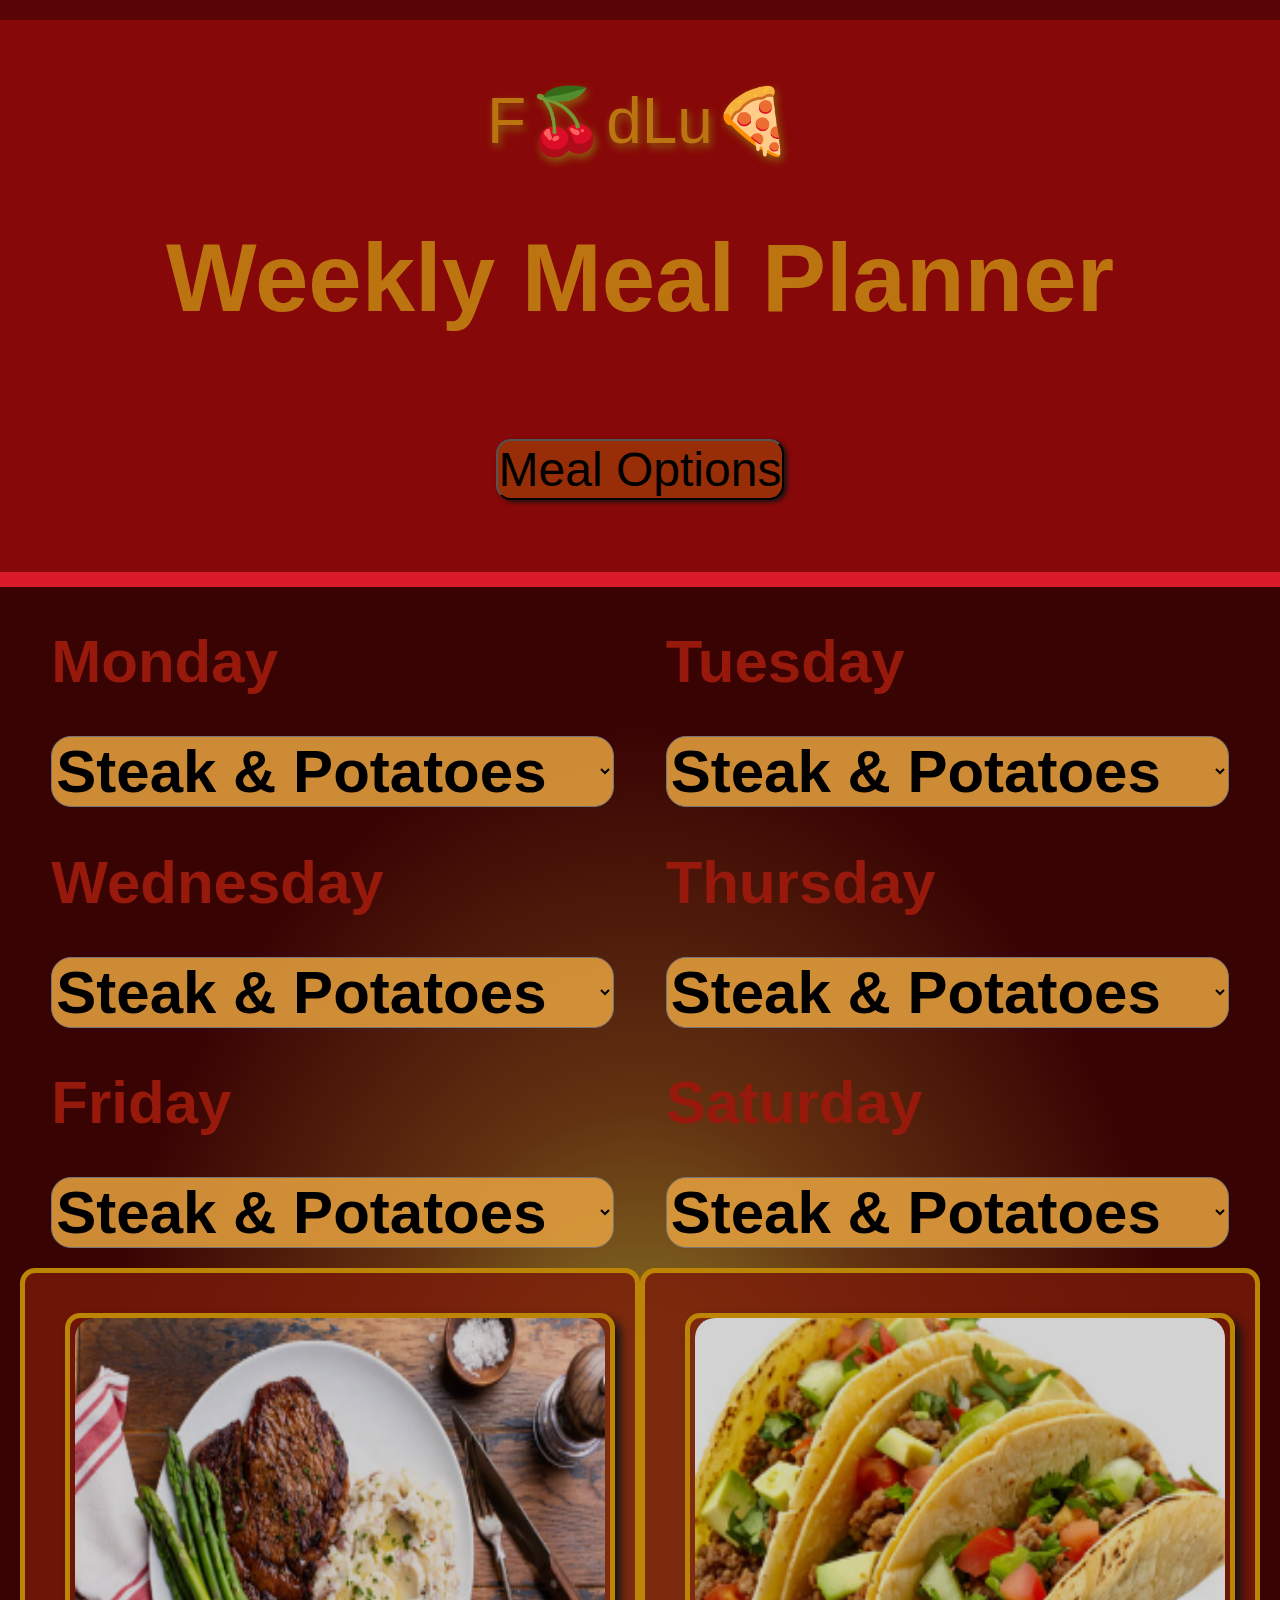
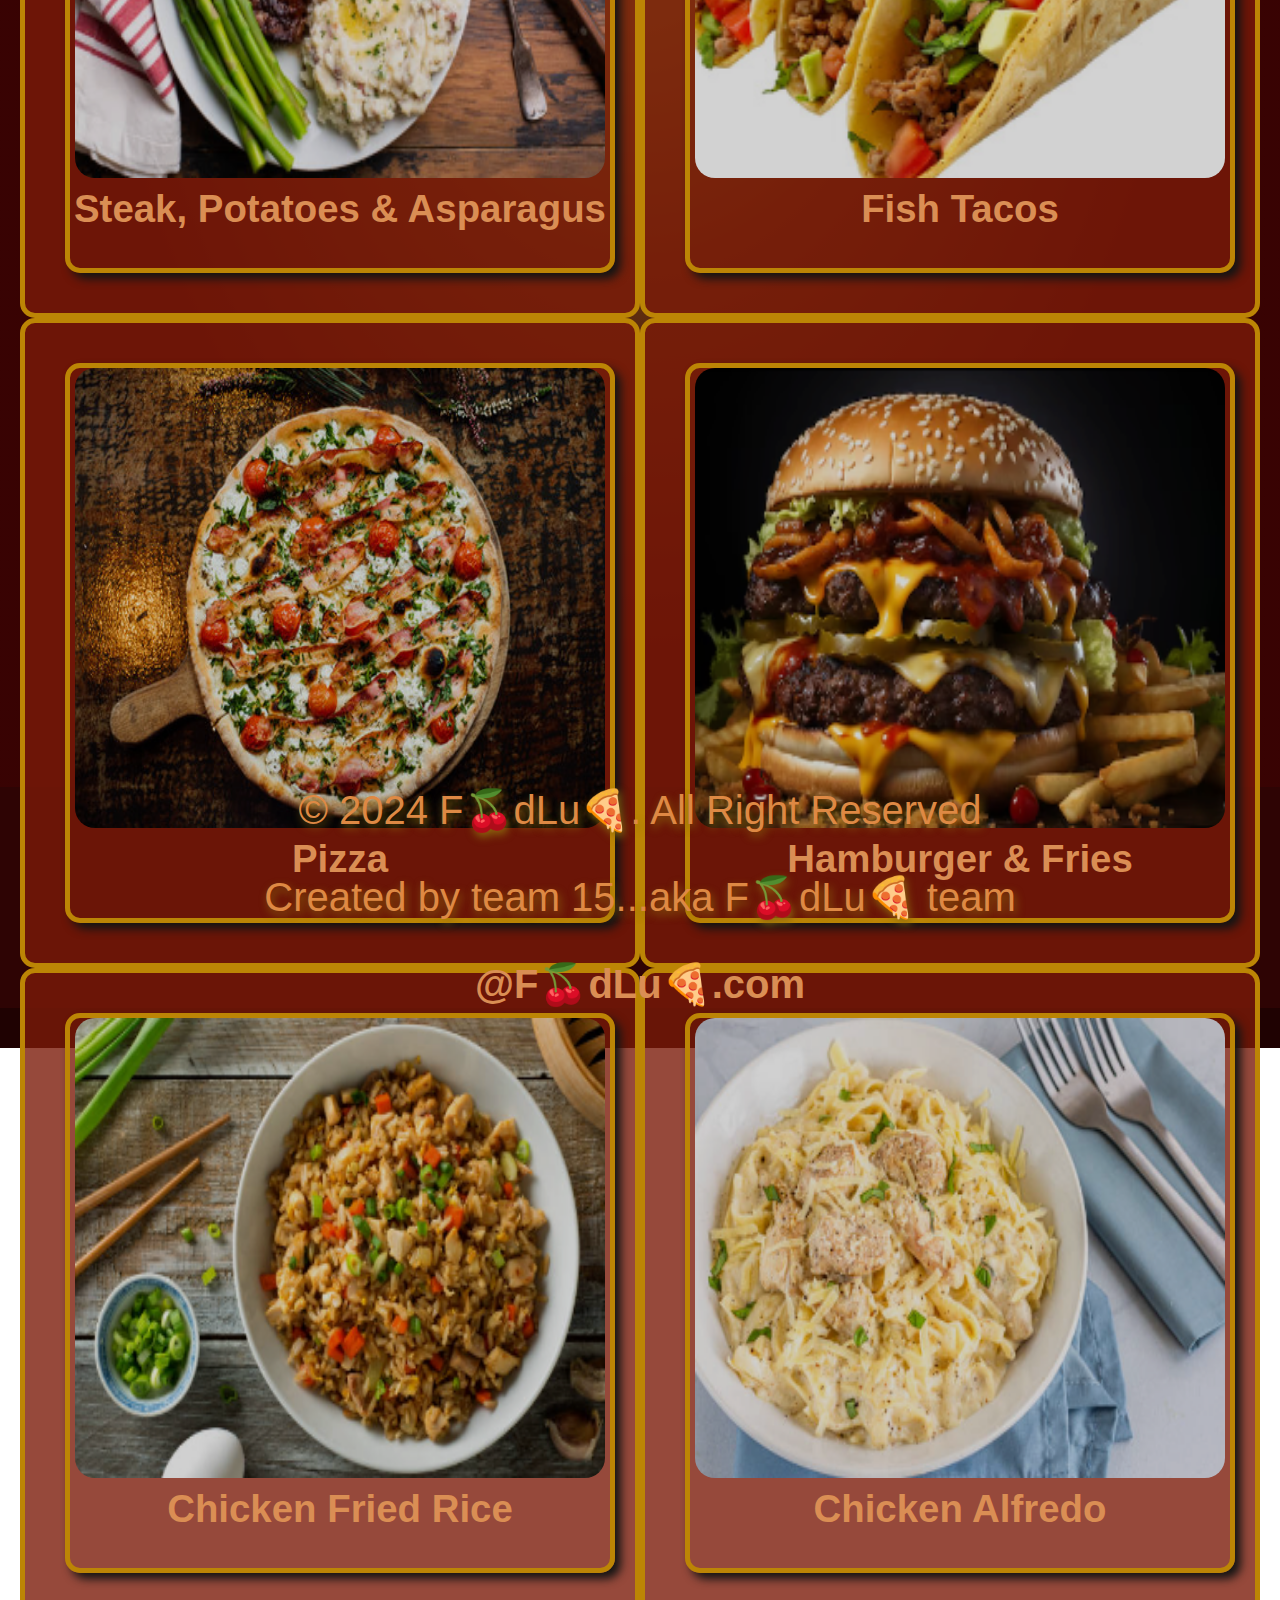
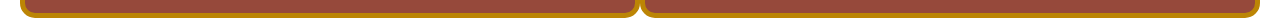
==== index.html @ 3f9e8fe2 "added js for favorite button and modal for meal selections" ====
<!DOCTYPE html>
<html lang="en">
<head>
    <meta charset="UTF-8">
    <meta name="viewport" content="width=device-width, initial-scale=1.0"/>
    <link rel="reset.stylesheet" href="reset.css"/>
    <!-- <link rel="stylesheet" href="https://stackpath.bootstrapcdn.com/bootstrap/4.5.2/css/bootstrap.min.css"/> -->
    <link rel="stylesheet" href="Assets/CSS/style.css"/>    
    <title>Weekly Meal Planner</title>
</head>
<header>
<p>F🍒dLu🍕</p>
<h1>Weekly Meal Planner<h1>
    <!-- <button id="openModal">Meal Options</button> -->
    <button id="openModal" onclick="openModal()">Meal Options</button>
    <div id="myModal" class="modal">
        <div class="modal-content">
        <span class="close">Close</span>
        <form id="mealForm">
        <label for="number of meal choices">Meal Choices</label>
            <input type="number" min="1" max="10" value= "5"> 
        <br>
        <label for="Take Out">Take Out Options</label>  
            <input type="radio" name="Take Out" value="Take Out">
        <br>
        <label for="Vegetarian">Vegetarian Options</label>
            <input type="radio" name="Vegetarian" value="Vegetarian">
            <input type="radio" name="Vegetarian" value="non-Vegetarian">
        </label><br>
        <label for="30 min meals">30 Minute Meals</label>
            <input type="radio" name="30 Minute Meals" value="30 Minute Meals">
        <br>
        <button type="submit" id="submit">Submit</button>
        </form>
        </div>
    </div>
</header>
<body>
    <main>
        <div class="container">
            <h1>Monday</h1>
            <label for="monday">
            <select id="diSelect">
            <option value="Steak&Potatoes">Steak & Potatoes</option>
            <option value="FishTacos">Fish Tacos</option>
            <option value="Hamburger">Hamburger</option>
            <option value="ChickenFriedRice">Chicken Fried Rice</option>
            <option value="ChickenAlfredo">Chicken Alfredo</option>
            </select>
            </label>
        </div>
        <div class="container">
            <h1>Tuesday</h1>
            <label for="tuesday">
            <select id="diSelect">
            <option value="Steak&Potatoes">Steak & Potatoes</option>
            <option value="FishTacos">Fish Tacos</option>
            <option value="Hamburger">Hamburger</option>
            <option value="ChickenFriedRice">Chicken Fried Rice</option>
            <option value="ChickenAlfredo">Chicken Alfredo</option>
            </select>
            </label>
        </div>
        <div class="container">
        <h1>Wednesday</h1>
        <label for="wednesday">
            <select id="diSelect">
            <option value="Steak&Potatoes">Steak & Potatoes</option>
            <option value="FishTacos">Fish Tacos</option>
            <option value="Hamburger">Hamburger</option>
            <option value="ChickenFriedRice">Chicken Fried Rice</option>
            <option value="ChickenAlfredo">Chicken Alfredo</option>
        </select>
        </label>
        </div>

        <div class="container">
            <h1>Thursday</h1>
            <label for="thursday">
            <select id="diSelect">
            <option value="Steak&Potatoes">Steak & Potatoes</option>
            <option value="FishTacos">Fish Tacos</option>
            <option value="Hamburger">Hamburger</option>
            <option value="ChickenFriedRice">Chicken Fried Rice</option>
            <option value="ChickenAlfredo">Chicken Alfredo</option>
            </select>
            </label>
        </div>

        <div class="container">
            <h1>Friday</h1>
            <label for="friday">
            <select id="diSelect">
            <option value="Steak&Potatoes">Steak & Potatoes</option>
            <option value="FishTacos">Fish Tacos</option>
            <option value="Hamburger">Hamburger</option>
            <option value="ChickenFriedRice">Chicken Fried Rice</option>
            <option value="ChickenAlfredo">Chicken Alfredo</option>
            </select>
            </label>
        </div>

        <div class="container">
            <h1>Saturday</h1>
            <label for="saturday">
            <select id="diSelect">
            <option value="Steak&Potatoes">Steak & Potatoes</option>
            <option value="FishTacos">Fish Tacos</option>
            <option value="Hamburger">Hamburger</option>
            <option value="ChickenFriedRice">Chicken Fried Rice</option>
            <option value="ChickenAlfredo">Chicken Alfredo</option>
            </select>
            </label>
        </div>

<section class="food">
        <div class="card">
            <div class="foodChoices">
            <a href="/Assets/docs.html/steak.html" target="Steak">
            <img src="Assets/images/Steak.png" alt="steak dinner image">
            <div class="dinnerCho">Steak, Potatoes & Asparagus</div>
            </a>
        </div>
    </div>
    <div class="card">
        <div class="foodChoices">
            <a href="Assets/docs.html/fish.html" target="Fish">
            <img src="Assets/images/FishTacos.png" alt="Fish Tacos image">
            <div class="dinnerCho">Fish Tacos</div>
            </a>
        </div>
    </div>
    <div class="card">
        <div class='foodChoices'>
            <a href="https://www.dominos.com" target="Dominos-Pizza website">
            <img src="Assets/images/Pizza.png" alt="Pizza Dominos link">
            <div class="dinnerCho">Pizza</div>
            </a>
        </div>
    </div>
    <div class="card">
        <div class='foodChoices'>
            <a href="Assets/docs.html/ham.html" target="Hamburger">
            <img src="Assets/images/Hamburger.png" alt="Hamburger image">
            <div class="dinnerCho">Hamburger & Fries</div>
            </a>
        </div>
    </div>
    <div class="card">
        <div class="foodChoices">
            <a href="Assets/docs.html/rice.html" target="FriedRice">
            <img src="Assets/images/FriedRice.png" alt="Chicken Fried Rice Image">
            <div class="dinnerCho">Chicken Fried Rice</div>
            </a>
        </div>
    </div>
    <div class="card">
        <div class="foodChoices">
            <a href="Assets/docs.html/alfr.html" target="ChickenAlfredo">
            <img src="Assets/images/ChickenAlfredo.png" alt="Chicken Alfredo image">
            <div class="dinnerCho">Chicken Alfredo</div>
            </a>
        </div>
    </div>
</section>

</main>
<script src="Assets/JS/script.js"></script>
</body>

<footer class="container">
    <p>&copy; 2024 F🍒dLu🍕. All Right Reserved</p>
    <p>Created by team 15...aka F🍒dLu🍕 team</p>
    <a link rel="#">@F🍒dLu🍕.com</a>
</footer>

</html>
---- Assets/CSS/style.css ----
*{
    font-family: 'Trebuchet MS', 'Lucida Sans Unicode', 'Lucida Grande', 'Lucida Sans', Arial, sans-serif;
}

header{
    background-color:rgb(135, 8, 8);
    font-size: 2em;
    text-align: center;
    justify-content: center;
    color: rgb(187, 116, 16);
    border-top: rgb(90, 5, 5) 20px solid;
    border-bottom: rgb(218, 27, 43) 15px solid;
} 

body {
    margin: auto;
    padding: auto;
    height: 100vh;
    width: 100%;
    color: rgb(150, 25, 11);
    font-family:Verdana, Geneva, Tahoma, sans-serif;
}

main {
    display: flex;
    flex-wrap: wrap;
    height: 1800px;
    width: 100%;
    background: radial-gradient(rgba(116, 90, 3, 0.874) 10%, rgba(88, 37, 2, 0.94) 30%, rgba(55, 1, 1, 0.994) 60%); 
    justify-content: space-evenly;
}

h1 {
    font-size: 3em;
}

.container {
    font-size: 20px;
    text-shadow: rgba(50, 3, 3, 0.893) 0px, 0px, 10px;
}

section {
    display: flex;
    flex-wrap: wrap;
    justify-content: space-evenly;
    margin: 20px;
}
.card {
    padding: 40px 40px 40px 40px;
    background-color: rgba(123, 26, 9, 0.797);
    text-align: center;
    font-size: 1.5em;
    height: 560px;
    width: 530px;
    border: 5px solid #bc8505;
    border-radius: 15px;
}

.card:hover {
    cursor: pointer;
    box-shadow: rgb(218, 206, 149) 1px 6px 10px;
}

.foodChoices {
    color: #7c4a09;
    text-align:center;
    font-size: .8em;
    height: 550px;
    width: 540px;
    border: 5px solid #bc8505;
    border-radius: 15px;
    box-shadow: rgb(20, 21, 20) 6px 6px 10px;
}


select {
    background-color: rgba(226, 157, 61, 0.881);
    font-size: 3em;
    font-weight: bolder;
    border-radius: 20px;
}

img {
    margin: auto;
    justify-content: center;
    border-radius: 8px;
    width: 530px;
    height: 460px;
    border-radius: 20px;
}

pre{
    color: black;
    font-size: 2em;
    font-size: 3em;
    text-align: left;

}

p {
    font-size: 2em;
    text-align: center;
    text-shadow: rgba(142, 108, 14, 0.886) 2px 4px 8px;
}

h2 {
    font-size: 2em;
    text-align: center;
    text-shadow: rgba(46, 5, 5, 0.893) 2px, 4px, 10px;
}

.foodChoices:hover {
    cursor: pointer;
    box-shadow: rgb(218, 206, 149) 3px 8px 8px;
}

a {
    text-decoration: none;
    font-size: 2em;
    font-weight: bolder;
    color: rgb(218, 142, 84);
    border-radius: 20px;
}

.modal {
    display: none; 
    position: fixed; 
    z-index: 1; 
    left: 0;
    top: 0;
    width: 50%; 
    height: 50%; 
    overflow: auto;
    background-color: rgb(0,0,0); 
    background-color: rgba(0,0,0,0.4); 
}
  
.modal-content {
    background-color: #fefefe;
    margin: 15% auto;
    padding: 20px;
    border: 1px solid #888;
    width: 60%; 
}
  
.close {
    color: rgb(68, 8, 12);
    float: right;
    font-size: 1em;
    font-weight: bold;
}
  
.close:hover{
    font-size: 1.5em;
    color: rgb(125, 154, 7);
    text-decoration: none;
    cursor: pointer;
}

.close:focus {
    font-size: 1.5em;
    color: rgb(125, 154, 7);
    text-decoration: none;
    cursor: pointer;
}
#submit {
    background-color: rgb(119, 90, 90);
    padding: 1px;
    font-size: 1em;
    cursor: pointer;
    border-radius: 15px;
    box-shadow: rgb(20, 21, 20) 3px 2px 4px;
}

#openModal {
    background-color: rgb(151, 46, 7);
    padding: 1px;
    font-size: .5em;
    cursor: pointer;
    border-radius: 15px;
    box-shadow: rgb(20, 21, 20) 3px 2px 4px;
}

#openModal:hover{
    color: rgb(4, 37, 109);
    text-decoration: none;
    background-color: rgb(197, 182, 13);
    border: solid 2px rgb(161, 124, 12);
    cursor: pointer;
    box-shadow: rgb(196, 175, 74) 3px 8px 8px;
}

#submit:hover{
    color: rgb(218, 142, 84);
    text-decoration: none;
    background-color: rgb(28, 27, 16);
    border: solid 2px rgb(161, 124, 12);
    cursor: pointer;
    box-shadow: rgb(196, 175, 74) 3px 8px 8px;
}


#goBack {
    font-size: 1em;
    background-color: rgb(124, 4, 4);
    padding: 1px;
    font-size: 2em;
    cursor: pointer;
    border-radius: 5px;
    box-shadow: rgb(20, 21, 20) 3px 2px 4px;
}


#print {
    width: 100px;
    height: 80px;
    background-color: #b38813;
    color: rgb(148, 11, 11);
    font-size: 2em;
    cursor: pointer;
    border: 2px solid #292721;
    border-radius: 15px;
    box-shadow: rgb(20, 21, 20) 3px 2px 4px;
}

#goBack:hover{
    color: rgb(218, 142, 84);
    text-decoration: none;
    background-color: #1c1b10;
    border: solid 2px #a17c0c;
    cursor: pointer;
    box-shadow: rgb(196, 175, 74) 3px 8px 8px;
}

#print:hover{
    background-color: #76e43b;
    border: solid 2px #292721;
    cursor: pointer;
    box-shadow: rgb(214, 200, 129) 3px 8px 8px;
}

#modal:hover {
    border: solid 2px #292721;
    cursor: pointer;
    box-shadow: rgb(171, 118, 57) 3px 8px 8px;
}

footer {
    margin-top: -40px;
    font-size: 1em;
    border-bottom: #1f0202  40px solid;
    background-color: #2e0404;
    color: rgb(222, 137, 68);
    text-align: center;
    width: 100%;
}

@media screen and (min-width: 900px) {
    body {
        flex-direction: column;
        width: 100%;
    }
}

@media screen and (max-width: 900px) {
    main {
        flex-direction: column;
        width: 100%;
    }
}
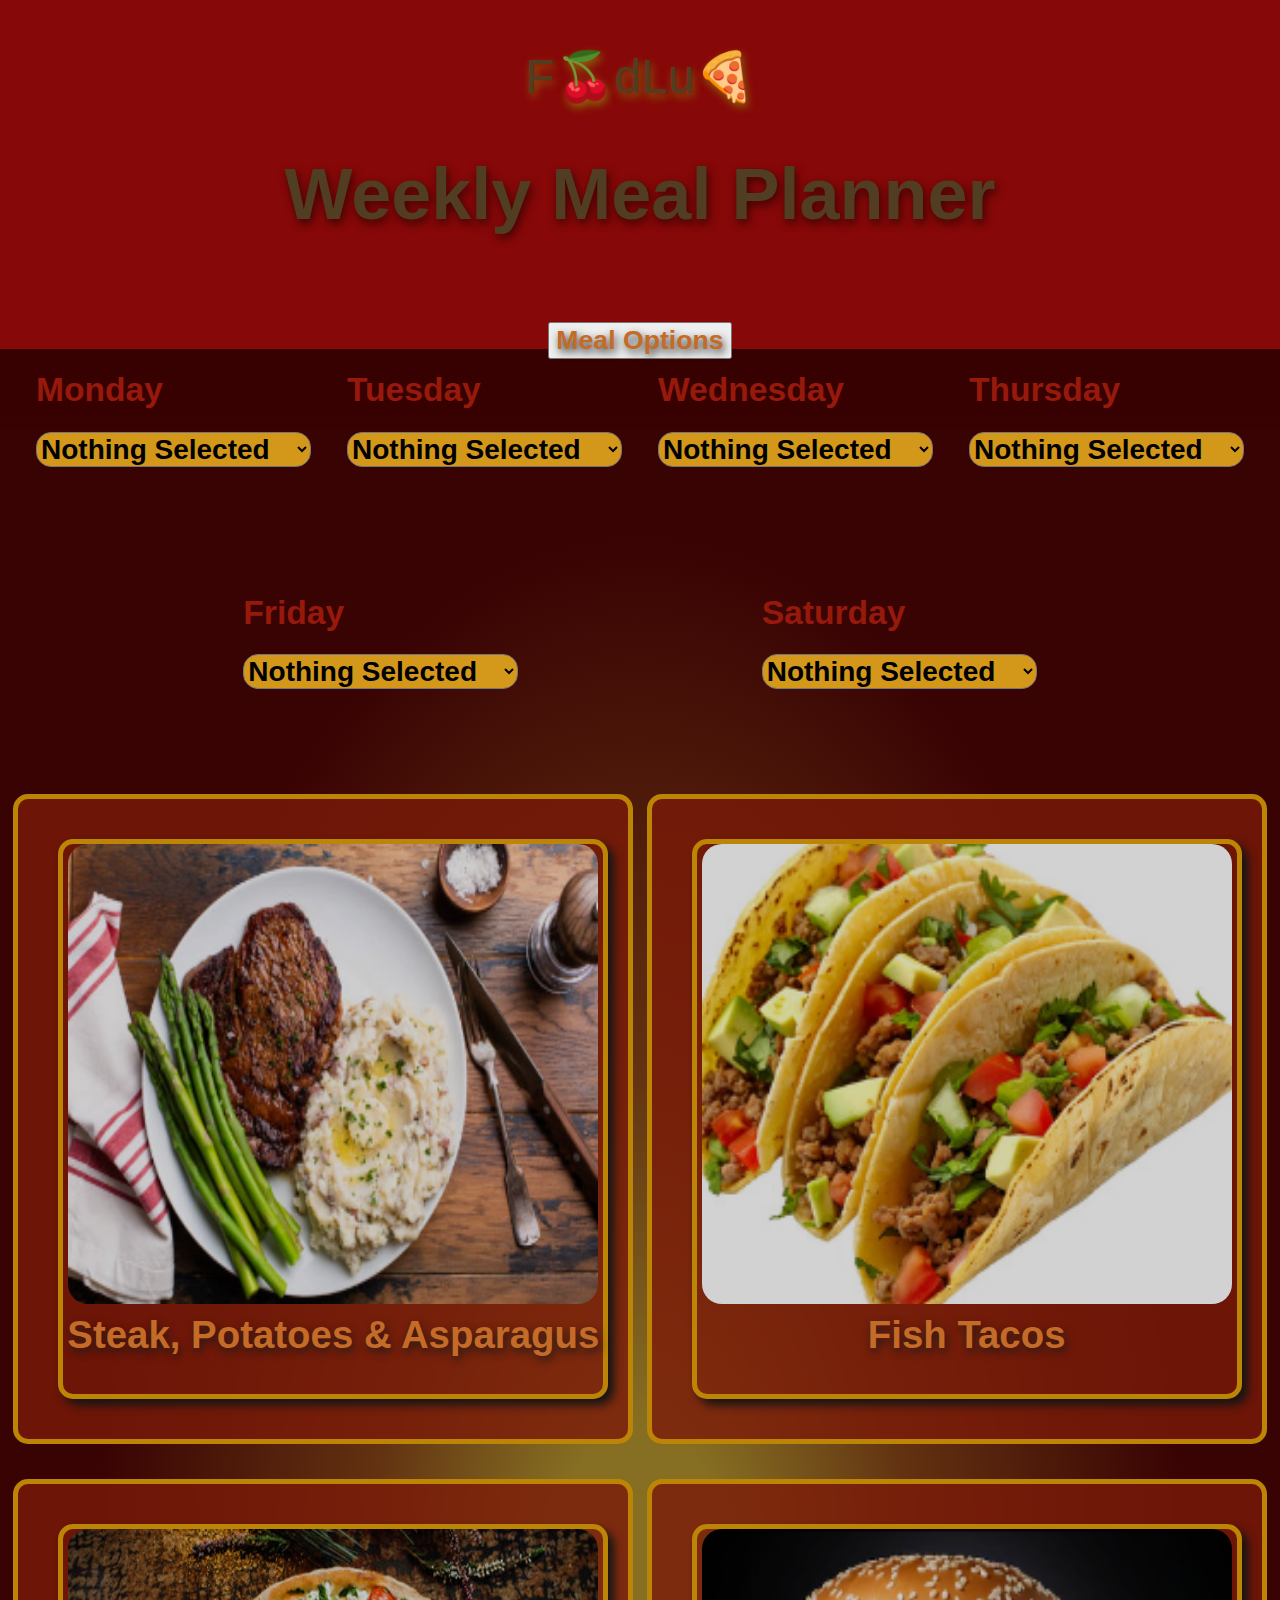
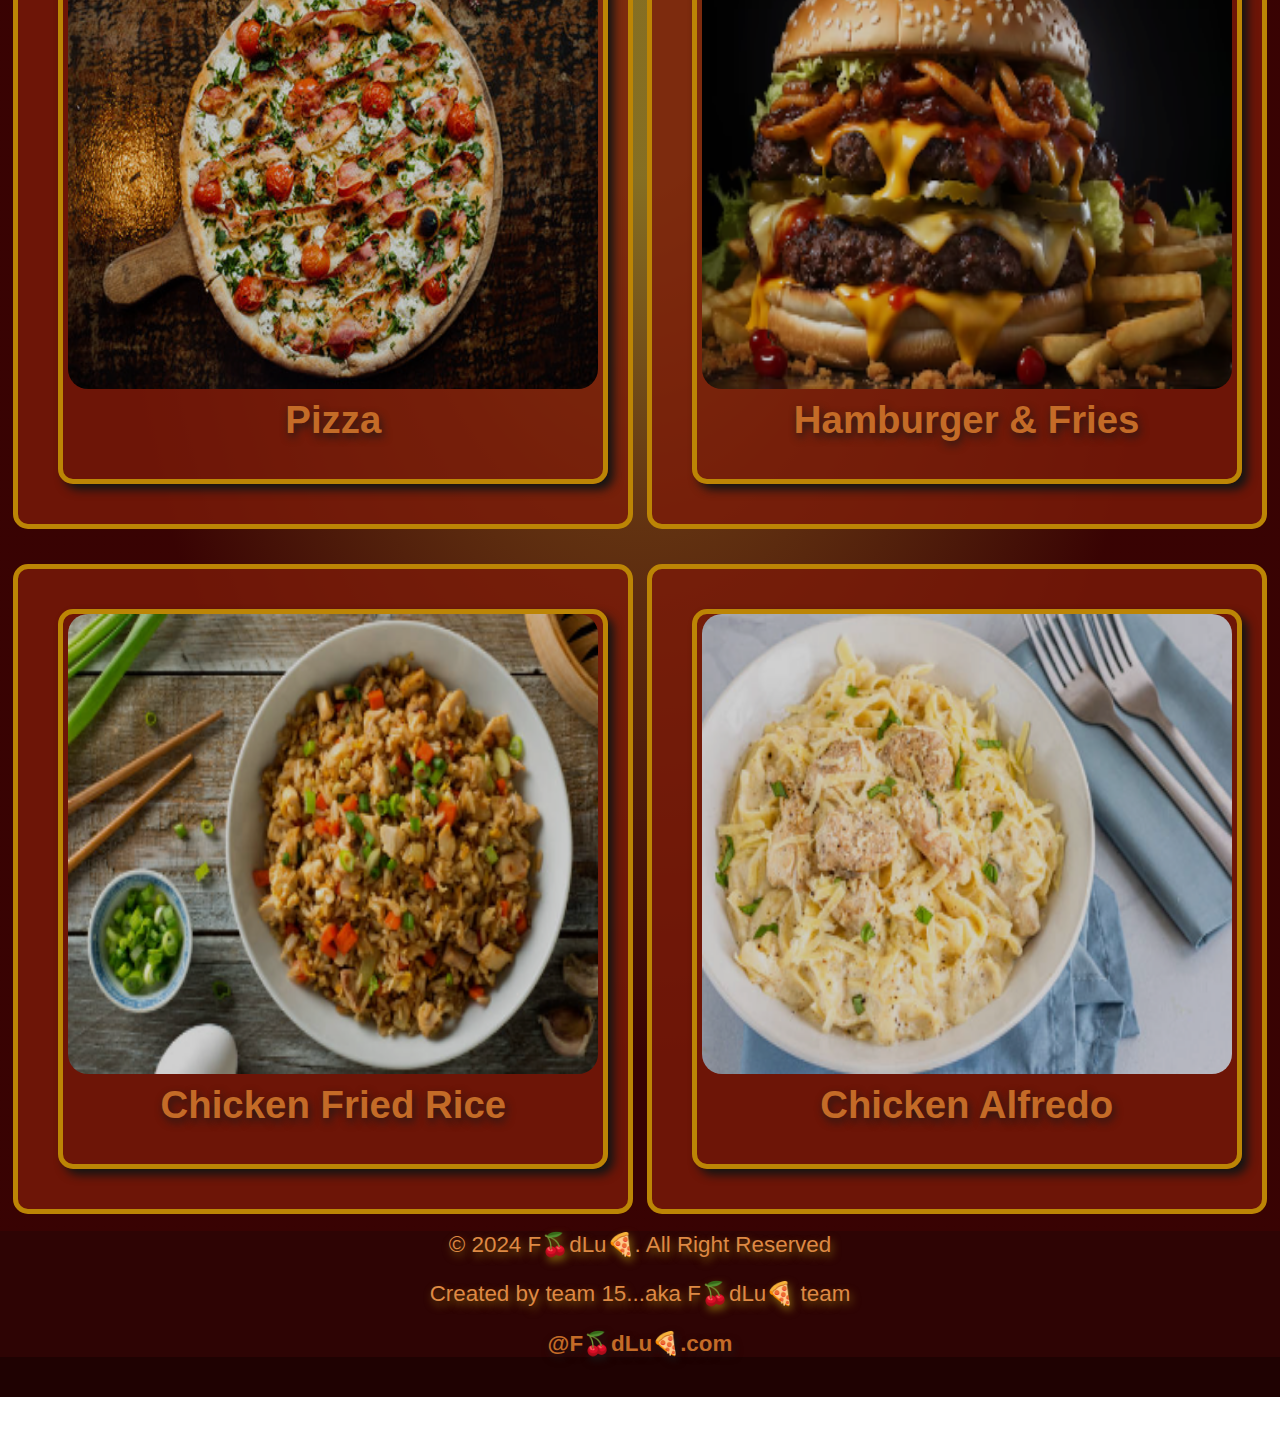
==== commit 3bef1b78: "added to meal option page" ====
--- a/index.html
+++ b/index.html
@@ -11,104 +11,96 @@
 <header>
 <p>F🍒dLu🍕</p>
 <h1>Weekly Meal Planner<h1>
-    <!-- <button id="openModal">Meal Options</button> -->
-    <button id="openModal" onclick="openModal()">Meal Options</button>
-    <div id="myModal" class="modal">
-        <div class="modal-content">
-        <span class="close">Close</span>
-        <form id="mealForm">
-        <label for="number of meal choices">Meal Choices</label>
-            <input type="number" min="1" max="10" value= "5"> 
-        <br>
-        <label for="Take Out">Take Out Options</label>  
-            <input type="radio" name="Take Out" value="Take Out">
-        <br>
-        <label for="Vegetarian">Vegetarian Options</label>
-            <input type="radio" name="Vegetarian" value="Vegetarian">
-            <input type="radio" name="Vegetarian" value="non-Vegetarian">
-        </label><br>
-        <label for="30 min meals">30 Minute Meals</label>
-            <input type="radio" name="30 Minute Meals" value="30 Minute Meals">
-        <br>
-        <button type="submit" id="submit">Submit</button>
-        </form>
-        </div>
-    </div>
+    <button id="mealChoice">
+        <a href="/Assets/docs.html/mealOp.html" target="">Meal Options</a>
+    </button>
 </header>
 <body>
     <main>
         <div class="container">
             <h1>Monday</h1>
-            <label for="monday">
-            <select id="diSelect">
+            <label>
+            <select id="diSelectM">
+            <option value="Nothing Selected">Nothing Selected</option>
             <option value="Steak&Potatoes">Steak & Potatoes</option>
             <option value="FishTacos">Fish Tacos</option>
             <option value="Hamburger">Hamburger</option>
             <option value="ChickenFriedRice">Chicken Fried Rice</option>
             <option value="ChickenAlfredo">Chicken Alfredo</option>
+            <option value="Pizza">Pizza</option>
             </select>
             </label>
         </div>
         <div class="container">
             <h1>Tuesday</h1>
-            <label for="tuesday">
-            <select id="diSelect">
+            <label>
+            <select id="diSelectTu">
+            <option value="Nothing Selected">Nothing Selected</option>    
             <option value="Steak&Potatoes">Steak & Potatoes</option>
             <option value="FishTacos">Fish Tacos</option>
             <option value="Hamburger">Hamburger</option>
             <option value="ChickenFriedRice">Chicken Fried Rice</option>
             <option value="ChickenAlfredo">Chicken Alfredo</option>
+            <option value="Pizza">Pizza</option>
             </select>
             </label>
         </div>
         <div class="container">
         <h1>Wednesday</h1>
-        <label for="wednesday">
-            <select id="diSelect">
+        <label>
+            <select id="diSelectW">
+            <option value="Nothing Selected">Nothing Selected</option>
             <option value="Steak&Potatoes">Steak & Potatoes</option>
             <option value="FishTacos">Fish Tacos</option>
             <option value="Hamburger">Hamburger</option>
             <option value="ChickenFriedRice">Chicken Fried Rice</option>
             <option value="ChickenAlfredo">Chicken Alfredo</option>
+            <option value="Pizza">Pizza</option>
         </select>
         </label>
         </div>
 
         <div class="container">
             <h1>Thursday</h1>
-            <label for="thursday">
-            <select id="diSelect">
+            <label>
+            <select id="diSelectR">
+            <option value="Nothing Selected">Nothing Selected</option>
             <option value="Steak&Potatoes">Steak & Potatoes</option>
             <option value="FishTacos">Fish Tacos</option>
             <option value="Hamburger">Hamburger</option>
             <option value="ChickenFriedRice">Chicken Fried Rice</option>
             <option value="ChickenAlfredo">Chicken Alfredo</option>
+            <option value="Pizza">Pizza</option>
             </select>
             </label>
         </div>
 
         <div class="container">
             <h1>Friday</h1>
-            <label for="friday">
-            <select id="diSelect">
+            <label>
+            <select id="diSelectF">
+            <option value="Nothing Selected">Nothing Selected</option>
             <option value="Steak&Potatoes">Steak & Potatoes</option>
             <option value="FishTacos">Fish Tacos</option>
             <option value="Hamburger">Hamburger</option>
             <option value="ChickenFriedRice">Chicken Fried Rice</option>
             <option value="ChickenAlfredo">Chicken Alfredo</option>
+            <option value="Pizza">Pizza</option>
             </select>
             </label>
         </div>
 
         <div class="container">
             <h1>Saturday</h1>
-            <label for="saturday">
-            <select id="diSelect">
+            <label>
+            <select id="diSelectS">
+            <option value="Nothing Selected">Nothing Selected</option>
             <option value="Steak&Potatoes">Steak & Potatoes</option>
             <option value="FishTacos">Fish Tacos</option>
             <option value="Hamburger">Hamburger</option>
             <option value="ChickenFriedRice">Chicken Fried Rice</option>
             <option value="ChickenAlfredo">Chicken Alfredo</option>
+            <option value="Pizza">Pizza</option>
             </select>
             </label>
         </div>
--- a/Assets/CSS/style.css
+++ b/Assets/CSS/style.css
@@ -4,18 +4,34 @@
 
 header{
     background-color:rgb(135, 8, 8);
-    font-size: 2em;
+    margin-top: -40px;
+    margin-bottom: -80px;
+    font-size: 1.5em;
     text-align: center;
     justify-content: center;
-    color: rgb(187, 116, 16);
-    border-top: rgb(90, 5, 5) 20px solid;
+    color: rgb(81, 61, 33);
+    text-shadow: rgba(50, 3, 3, 0.893) 2px 4px 10px;
+    border-top: rgb(90, 5, 5) 40px solid;
     border-bottom: rgb(218, 27, 43) 15px solid;
 } 
 
+#mealChoices{
+    background-color: rgb(95, 232, 21);
+    border: #1c1b10 2px solid;
+    border-radius: 15px;
+}
+
+#mealChoices:hover {
+    background-color: rgba(225, 215, 16, 0.97);
+    border: #0551e8 2px solid;
+}
+
 body {
+    margin-top: 100px;
+    margin-bottom: 100px;
     margin: auto;
     padding: auto;
-    height: 100vh;
+    /* height: 100vh; */
     width: 100%;
     color: rgb(150, 25, 11);
     font-family:Verdana, Geneva, Tahoma, sans-serif;
@@ -24,7 +40,7 @@
 main {
     display: flex;
     flex-wrap: wrap;
-    height: 1800px;
+    height: 2500px;
     width: 100%;
     background: radial-gradient(rgba(116, 90, 3, 0.874) 10%, rgba(88, 37, 2, 0.94) 30%, rgba(55, 1, 1, 0.994) 60%); 
     justify-content: space-evenly;
@@ -35,7 +51,7 @@
 }
 
 .container {
-    font-size: 20px;
+    font-size: .7em;
     text-shadow: rgba(50, 3, 3, 0.893) 0px, 0px, 10px;
 }
 
@@ -43,13 +59,12 @@
     display: flex;
     flex-wrap: wrap;
     justify-content: space-evenly;
-    margin: 20px;
 }
 .card {
     padding: 40px 40px 40px 40px;
     background-color: rgba(123, 26, 9, 0.797);
     text-align: center;
-    font-size: 1.5em;
+    font-size: 1.2em;
     height: 560px;
     width: 530px;
     border: 5px solid #bc8505;
@@ -64,7 +79,6 @@
 .foodChoices {
     color: #7c4a09;
     text-align:center;
-    font-size: .8em;
     height: 550px;
     width: 540px;
     border: 5px solid #bc8505;
@@ -74,10 +88,10 @@
 
 
 select {
-    background-color: rgba(226, 157, 61, 0.881);
-    font-size: 3em;
+    background-color: rgba(232, 171, 29, 0.881);
+    font-size: 2.5em;
     font-weight: bolder;
-    border-radius: 20px;
+    border-radius: 15px;
 }
 
 img {
@@ -87,14 +101,6 @@
     width: 530px;
     height: 460px;
     border-radius: 20px;
-}
-
-pre{
-    color: black;
-    font-size: 2em;
-    font-size: 3em;
-    text-align: left;
-
 }
 
 p {
@@ -118,132 +124,11 @@
     text-decoration: none;
     font-size: 2em;
     font-weight: bolder;
-    color: rgb(218, 142, 84);
+    color: rgb(196, 107, 39);
     border-radius: 20px;
+    text-shadow: rgba(26, 25, 24, 0.886) 2px 4px 8px;
 }
 
-.modal {
-    display: none; 
-    position: fixed; 
-    z-index: 1; 
-    left: 0;
-    top: 0;
-    width: 50%; 
-    height: 50%; 
-    overflow: auto;
-    background-color: rgb(0,0,0); 
-    background-color: rgba(0,0,0,0.4); 
-}
-  
-.modal-content {
-    background-color: #fefefe;
-    margin: 15% auto;
-    padding: 20px;
-    border: 1px solid #888;
-    width: 60%; 
-}
-  
-.close {
-    color: rgb(68, 8, 12);
-    float: right;
-    font-size: 1em;
-    font-weight: bold;
-}
-  
-.close:hover{
-    font-size: 1.5em;
-    color: rgb(125, 154, 7);
-    text-decoration: none;
-    cursor: pointer;
-}
-
-.close:focus {
-    font-size: 1.5em;
-    color: rgb(125, 154, 7);
-    text-decoration: none;
-    cursor: pointer;
-}
-#submit {
-    background-color: rgb(119, 90, 90);
-    padding: 1px;
-    font-size: 1em;
-    cursor: pointer;
-    border-radius: 15px;
-    box-shadow: rgb(20, 21, 20) 3px 2px 4px;
-}
-
-#openModal {
-    background-color: rgb(151, 46, 7);
-    padding: 1px;
-    font-size: .5em;
-    cursor: pointer;
-    border-radius: 15px;
-    box-shadow: rgb(20, 21, 20) 3px 2px 4px;
-}
-
-#openModal:hover{
-    color: rgb(4, 37, 109);
-    text-decoration: none;
-    background-color: rgb(197, 182, 13);
-    border: solid 2px rgb(161, 124, 12);
-    cursor: pointer;
-    box-shadow: rgb(196, 175, 74) 3px 8px 8px;
-}
-
-#submit:hover{
-    color: rgb(218, 142, 84);
-    text-decoration: none;
-    background-color: rgb(28, 27, 16);
-    border: solid 2px rgb(161, 124, 12);
-    cursor: pointer;
-    box-shadow: rgb(196, 175, 74) 3px 8px 8px;
-}
-
-
-#goBack {
-    font-size: 1em;
-    background-color: rgb(124, 4, 4);
-    padding: 1px;
-    font-size: 2em;
-    cursor: pointer;
-    border-radius: 5px;
-    box-shadow: rgb(20, 21, 20) 3px 2px 4px;
-}
-
-
-#print {
-    width: 100px;
-    height: 80px;
-    background-color: #b38813;
-    color: rgb(148, 11, 11);
-    font-size: 2em;
-    cursor: pointer;
-    border: 2px solid #292721;
-    border-radius: 15px;
-    box-shadow: rgb(20, 21, 20) 3px 2px 4px;
-}
-
-#goBack:hover{
-    color: rgb(218, 142, 84);
-    text-decoration: none;
-    background-color: #1c1b10;
-    border: solid 2px #a17c0c;
-    cursor: pointer;
-    box-shadow: rgb(196, 175, 74) 3px 8px 8px;
-}
-
-#print:hover{
-    background-color: #76e43b;
-    border: solid 2px #292721;
-    cursor: pointer;
-    box-shadow: rgb(214, 200, 129) 3px 8px 8px;
-}
-
-#modal:hover {
-    border: solid 2px #292721;
-    cursor: pointer;
-    box-shadow: rgb(171, 118, 57) 3px 8px 8px;
-}
 
 footer {
     margin-top: -40px;
@@ -255,14 +140,14 @@
     width: 100%;
 }
 
-@media screen and (min-width: 900px) {
+@media screen and (min-width: 1500px) {
     body {
         flex-direction: column;
         width: 100%;
     }
 }
 
-@media screen and (max-width: 900px) {
+@media screen and (max-width: 600px) {
     main {
         flex-direction: column;
         width: 100%;
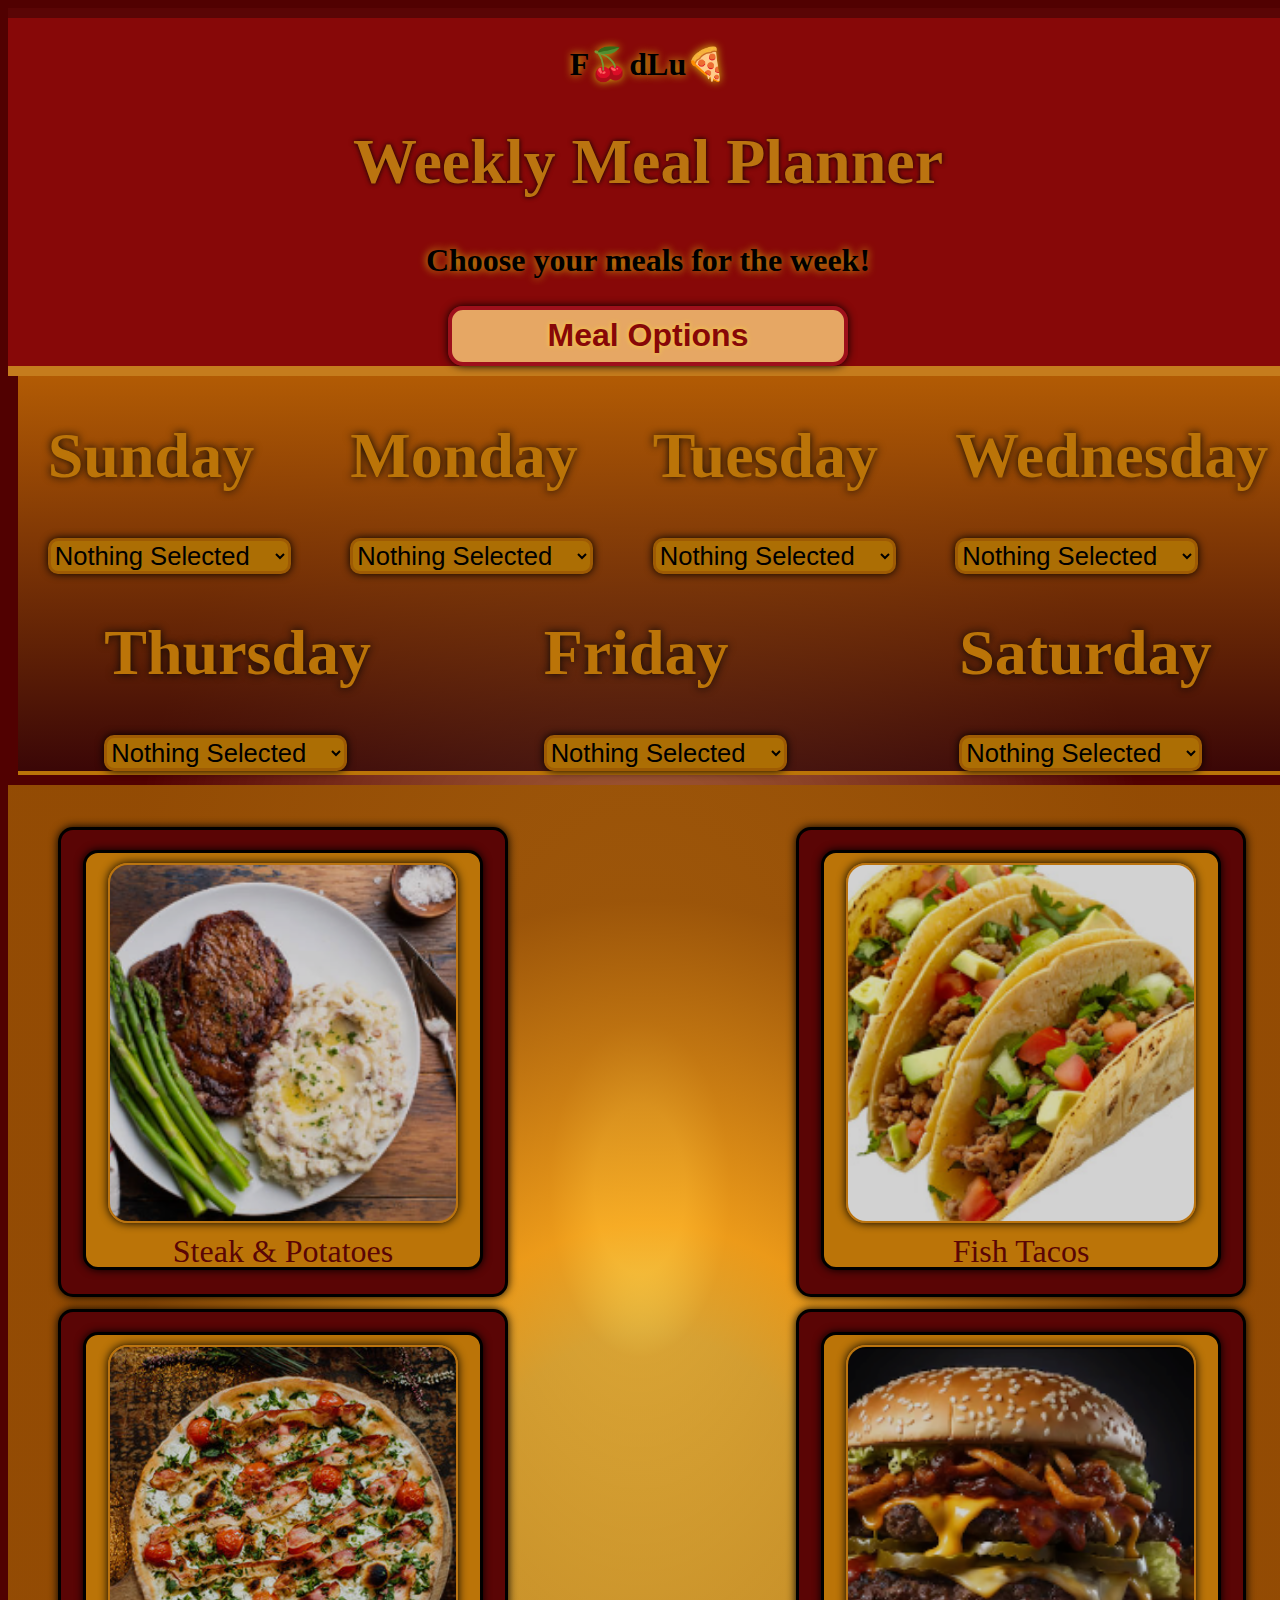
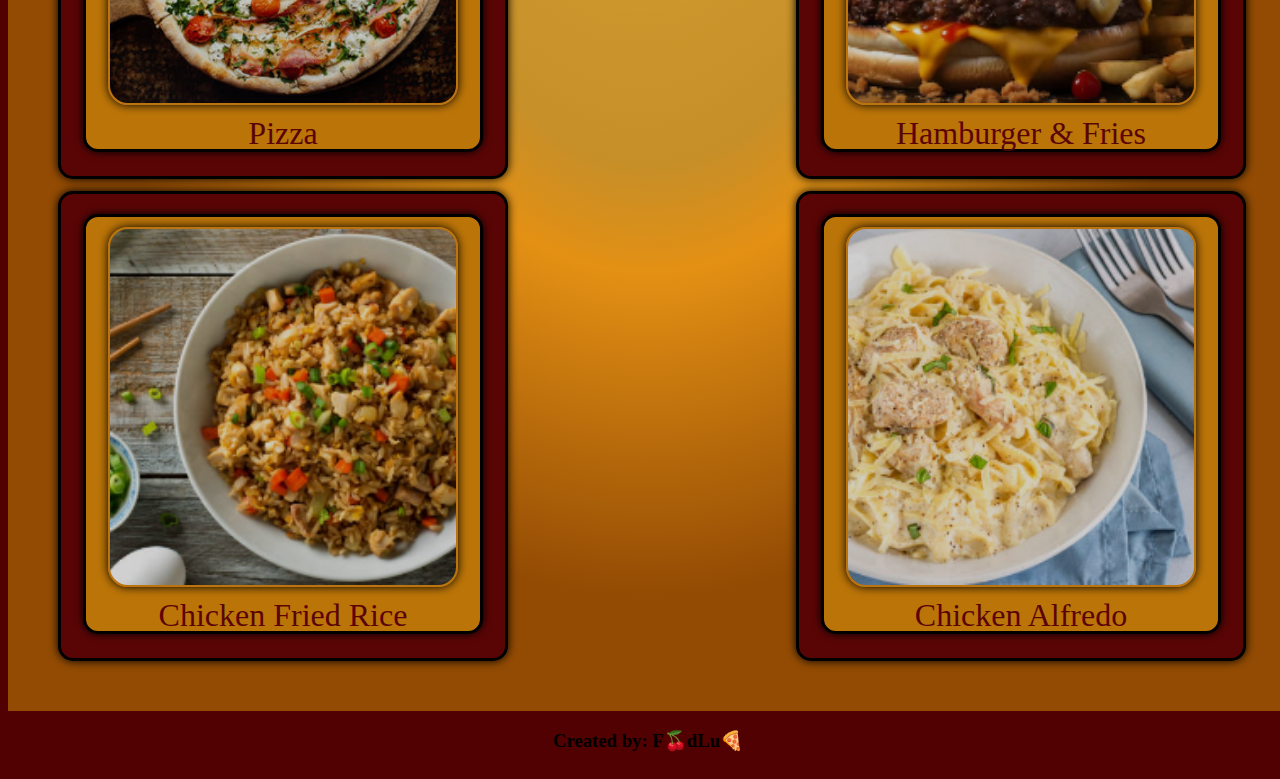
==== commit 82831bed: "changed layout and colors for dynamic layout" ====
--- a/index.html
+++ b/index.html
@@ -3,114 +3,181 @@
 <head>
     <meta charset="UTF-8">
     <meta name="viewport" content="width=device-width, initial-scale=1.0"/>
-    <link rel="reset.stylesheet" href="reset.css"/>
-    <!-- <link rel="stylesheet" href="https://stackpath.bootstrapcdn.com/bootstrap/4.5.2/css/bootstrap.min.css"/> -->
-    <link rel="stylesheet" href="Assets/CSS/style.css"/>    
+    <link rel="reset.stylesheet" href="/reset.css"/>
+    <link rel="stylesheet" href="/style.css"/>    
     <title>Weekly Meal Planner</title>
 </head>
 <header>
-<p>F🍒dLu🍕</p>
+<h2>F🍒dLu🍕</h2>
 <h1>Weekly Meal Planner<h1>
-    <button id="mealChoice">
-        <a href="/Assets/docs.html/mealOp.html" target="">Meal Options</a>
-    </button>
-</header>
+<h2>Choose your meals for the week!</h2>
+    <button id="modalBtn">Meal Options</button>
+    </header>
 <body>
-    <main>
-        <div class="container">
-            <h1>Monday</h1>
-            <label>
-            <select id="diSelectM">
-            <option value="Nothing Selected">Nothing Selected</option>
-            <option value="Steak&Potatoes">Steak & Potatoes</option>
-            <option value="FishTacos">Fish Tacos</option>
-            <option value="Hamburger">Hamburger</option>
-            <option value="ChickenFriedRice">Chicken Fried Rice</option>
-            <option value="ChickenAlfredo">Chicken Alfredo</option>
-            <option value="Pizza">Pizza</option>
-            </select>
-            </label>
-        </div>
-        <div class="container">
-            <h1>Tuesday</h1>
-            <label>
-            <select id="diSelectTu">
-            <option value="Nothing Selected">Nothing Selected</option>    
-            <option value="Steak&Potatoes">Steak & Potatoes</option>
-            <option value="FishTacos">Fish Tacos</option>
-            <option value="Hamburger">Hamburger</option>
-            <option value="ChickenFriedRice">Chicken Fried Rice</option>
-            <option value="ChickenAlfredo">Chicken Alfredo</option>
-            <option value="Pizza">Pizza</option>
-            </select>
-            </label>
-        </div>
-        <div class="container">
+    <section>
+
+    
+
+    <div id="myModal" class="modal">
+        <div class="modal-content">
+                <span class="close">🍽️</span>
+                <form id="mealForm">
+                <label for="input">Meal Choices (Enter a number between 5 and 10):</label>
+                <input type="number" id="inputA" name="mealChoice" min="5" max="10" value= "5"> 
+                <br>
+        <br>
+                <label>Take Out Options:</label><br>
+                <input type="radio" id="delivery" name="takeOut" value="Delivery">
+                <label for="delivery">Delivery</label><br>
+                <input type="radio" id="pickup" name="takeOut" value="Pickup">
+                <label for="pickup">Pickup</label><br>
+        <br>   
+                <label>Vegetarian Options:</label><br>
+                <input type="radio" id="vegetarian" name="vegetarian" value="Vegetarian">
+                <label for="vegetarian">Vegetarian</label><br>
+                <input type="radio" id="nonVegetarian" name="vegetarian" value="Non-Vegetarian">
+                <label for="nonVegetarian">Non-Vegetarian</label><br>
+        <br>        
+                <label>30 Minute Meals:</label><br>
+                <input type="radio" id="meal1" name="thirtyMinuteMeals" value="Meal 1">
+                <label for="meal1">Microwave</label><br>
+                <input type="radio" id="meal2" name="thirtyMinuteMeals" value="Meal 2">
+                <label for="meal2">Air Frier</label><br>
+        <br>
+                <label>Protein:</label><br>
+                <input type="radio" id="Fish" name="protein type" value="fish">
+                <label for="Fish">Fish</label><br>
+                <input type="radio" id="Beef" name="protein type" value="Beef">
+                <label for="Beef">Beef</label><br>
+                <input type="radio" id="meal2" name="protein type" value="chicken">
+                <label for="Chicken">Chicken</label><br>
+        <br>
+                <label>Cost:</label><br>
+                <input type="radio" id="$$$" name="Expensive" value="$$$">
+                <label for="Cost">💰💰💰</label><br>
+                <input type="radio" id="$$" name="Moderate" value="$$">
+                <label for="Cost">💰💰</label><br>
+                <input type="radio" id="$" name="Cheep" value="$">
+                <label for="Cost">💰</label><br>
+                <br>
+                <button type="submit" id="submit">Submit</button>
+                </form>
+                </form>
+                </div>
+            </div> 
+        </div>
+    </div>
+    </section>
+
+    <div class="container">
+        <div class="day">
+        <h1>Sunday</h1>
+        <label>
+        <select>
+        <option value="Nothing Selected">Nothing Selected</option>
+        <option value="Steak&Potatoes">Steak & Potatoes</option>
+        <option value="FishTacos">Fish Tacos</option>
+        <option value="Hamburger">Hamburger</option>
+        <option value="ChickenFriedRice">Chicken Fried Rice</option>
+        <option value="ChickenAlfredo">Chicken Alfredo</option>
+        <option value="Pizza">Pizza</option>
+        </select>
+        </label>
+        </div>
+    
+        <div class="day">
+        <h1>Monday</h1>
+        <label>
+        <select>
+        <option value="Nothing Selected">Nothing Selected</option>
+        <option value="Steak&Potatoes">Steak & Potatoes</option>
+        <option value="FishTacos">Fish Tacos</option>
+        <option value="Hamburger">Hamburger</option>
+        <option value="ChickenFriedRice">Chicken Fried Rice</option>
+        <option value="ChickenAlfredo">Chicken Alfredo</option>
+        <option value="Pizza">Pizza</option>
+        </select>
+        </label>
+        </div>
+        <div class="day">
+        <h1>Tuesday</h1>
+        <label>
+        <select>
+        <option value="Nothing Selected">Nothing Selected</option>
+        <option value="Steak&Potatoes">Steak & Potatoes</option>
+        <option value="FishTacos">Fish Tacos</option>
+        <option value="Hamburger">Hamburger</option>
+        <option value="ChickenFriedRice">Chicken Fried Rice</option>
+        <option value="ChickenAlfredo">Chicken Alfredo</option>
+        <option value="Pizza">Pizza</option>
+        </select>
+        </label>
+        </div>
+        <div class="day">
         <h1>Wednesday</h1>
         <label>
-            <select id="diSelectW">
-            <option value="Nothing Selected">Nothing Selected</option>
-            <option value="Steak&Potatoes">Steak & Potatoes</option>
-            <option value="FishTacos">Fish Tacos</option>
-            <option value="Hamburger">Hamburger</option>
-            <option value="ChickenFriedRice">Chicken Fried Rice</option>
-            <option value="ChickenAlfredo">Chicken Alfredo</option>
-            <option value="Pizza">Pizza</option>
-        </select>
-        </label>
-        </div>
-
-        <div class="container">
-            <h1>Thursday</h1>
-            <label>
-            <select id="diSelectR">
-            <option value="Nothing Selected">Nothing Selected</option>
-            <option value="Steak&Potatoes">Steak & Potatoes</option>
-            <option value="FishTacos">Fish Tacos</option>
-            <option value="Hamburger">Hamburger</option>
-            <option value="ChickenFriedRice">Chicken Fried Rice</option>
-            <option value="ChickenAlfredo">Chicken Alfredo</option>
-            <option value="Pizza">Pizza</option>
-            </select>
-            </label>
-        </div>
-
-        <div class="container">
-            <h1>Friday</h1>
-            <label>
-            <select id="diSelectF">
-            <option value="Nothing Selected">Nothing Selected</option>
-            <option value="Steak&Potatoes">Steak & Potatoes</option>
-            <option value="FishTacos">Fish Tacos</option>
-            <option value="Hamburger">Hamburger</option>
-            <option value="ChickenFriedRice">Chicken Fried Rice</option>
-            <option value="ChickenAlfredo">Chicken Alfredo</option>
-            <option value="Pizza">Pizza</option>
-            </select>
-            </label>
-        </div>
-
-        <div class="container">
-            <h1>Saturday</h1>
-            <label>
-            <select id="diSelectS">
-            <option value="Nothing Selected">Nothing Selected</option>
-            <option value="Steak&Potatoes">Steak & Potatoes</option>
-            <option value="FishTacos">Fish Tacos</option>
-            <option value="Hamburger">Hamburger</option>
-            <option value="ChickenFriedRice">Chicken Fried Rice</option>
-            <option value="ChickenAlfredo">Chicken Alfredo</option>
-            <option value="Pizza">Pizza</option>
-            </select>
-            </label>
-        </div>
-
-<section class="food">
+        <select>
+        <option value="Nothing Selected">Nothing Selected</option>
+        <option value="Steak&Potatoes">Steak & Potatoes</option>
+        <option value="FishTacos">Fish Tacos</option>
+        <option value="Hamburger">Hamburger</option>
+        <option value="ChickenFriedRice">Chicken Fried Rice</option>
+        <option value="ChickenAlfredo">Chicken Alfredo</option>
+        <option value="Pizza">Pizza</option>
+        </select>
+        </label>
+        </div>
+        <div class="day">
+        <h1>Thursday</h1>
+        <label>
+        <select>
+        <option value="Nothing Selected">Nothing Selected</option>
+        <option value="Steak&Potatoes">Steak & Potatoes</option>
+        <option value="FishTacos">Fish Tacos</option>
+        <option value="Hamburger">Hamburger</option>
+        <option value="ChickenFriedRice">Chicken Fried Rice</option>
+        <option value="ChickenAlfredo">Chicken Alfredo</option>
+        <option value="Pizza">Pizza</option>
+        </select>
+        </label>
+        </div>
+        <div class="day">
+        <h1>Friday</h1>
+        <label>
+        <select>
+        <option value="Nothing Selected">Nothing Selected</option>
+        <option value="Steak&Potatoes">Steak & Potatoes</option>
+        <option value="FishTacos">Fish Tacos</option>
+        <option value="Hamburger">Hamburger</option>
+        <option value="ChickenFriedRice">Chicken Fried Rice</option>
+        <option value="ChickenAlfredo">Chicken Alfredo</option>
+        <option value="Pizza">Pizza</option>
+        </select>
+        </label>
+        </div>
+        <div class="day">
+        <h1>Saturday</h1>
+        <label>
+        <select>
+        <option value="Nothing Selected">Nothing Selected</option>
+        <option value="Steak&Potatoes">Steak & Potatoes</option>
+        <option value="FishTacos">Fish Tacos</option>
+        <option value="Hamburger">Hamburger</option>
+        <option value="ChickenFriedRice">Chicken Fried Rice</option>
+        <option value="ChickenAlfredo">Chicken Alfredo</option>
+        <option value="Pizza">Pizza</option>
+        </select>
+        </label>
+        </div>
+    </div>
+
+<main>
+    <div class="food">
         <div class="card">
             <div class="foodChoices">
             <a href="/Assets/docs.html/steak.html" target="Steak">
             <img src="Assets/images/Steak.png" alt="steak dinner image">
-            <div class="dinnerCho">Steak, Potatoes & Asparagus</div>
+            <div class="dinnerCho">Steak & Potatoes</div>
             </a>
         </div>
     </div>
@@ -154,16 +221,16 @@
             </a>
         </div>
     </div>
-</section>
+    </section>
 
 </main>
-<script src="Assets/JS/script.js"></script>
+<script src="/script.js"></script>
 </body>
 
-<footer class="container">
-    <p>&copy; 2024 F🍒dLu🍕. All Right Reserved</p>
-    <p>Created by team 15...aka F🍒dLu🍕 team</p>
-    <a link rel="#">@F🍒dLu🍕.com</a>
+
+<footer>
+    <h3>Created by: F🍒dLu🍕</h3>
+
 </footer>
 
 </html>--- a/style.css
+++ b/style.css
@@ -0,0 +1,247 @@
+*{
+    box-sizing: border-box;
+}
+
+header{
+    background-color: rgb(135, 8, 8);
+    width: 100%;
+    height: 30%;
+    border-top: 10px solid rgb(90, 5, 5);
+    border-bottom: 10px solid rgb(197, 124, 29);
+    text-align: center;
+    align-items: center;
+    text-shadow: 0px 0px 5px rgb(5, 5, 5);
+}
+
+header h1{
+    color: rgb(187, 116, 16);
+    font-size: 4em;
+    /* text-shadow: 0px 0px 10xp rgb(12, 113, 190); */
+}
+header h2{
+    font-size: 2em;
+    text-shadow: 0px 0px 8px rgba(235, 235, 14, 0.789);
+}
+
+.modal {
+    transform: scale(180%);
+    font-size: 1em;
+    display: none; 
+    position: fixed; 
+    z-index: 1000; 
+    top:30%;
+    Left:30%;
+    width: 40%; 
+    height: 40%; 
+    overflow: auto; 
+    background-color: rgb(2,2,2); 
+    background-color: rgba(0,0,0,0.4); 
+}
+
+.modal-content {
+    background-color: rgb(236, 190, 62);
+    color:rgb(90, 5, 5);
+    margin: 5% auto; 
+    padding: 5px;
+    border: 1px solid rgb(10, 10, 10);
+    width: 100%;
+    height: 100%;
+    max-width: 1000px;
+}
+
+.close {
+    color: #aaa;
+    float: right;
+    font-size: 2em;
+    font-weight: bold;
+}
+
+.close:hover,
+.close:focus {
+    color: black;
+    text-decoration: none;
+    cursor: pointer;
+}
+
+a{
+    color: rgb(90, 5, 5);
+    text-decoration: none;
+}
+
+body{
+    width: 100%;
+    height: auto;
+    background: radial-gradient(rgba(233, 180, 5, 0.475) 5%, rgba(155, 65, 5, 0.761) 10%, rgb(81, 1, 1) 60%);
+    
+}
+#modalBtn {
+    color: rgb(135, 8, 8);
+    font-size: 2em;
+    font-weight: bolder;
+    border: 4px solid rgba(157, 14, 26, 0.99);
+    background-color: rgba(245, 191, 114, 0.867);
+    box-shadow: 0px 0px 8px black;
+    text-shadow: 0px 0px 5px rgb(250, 212, 62);
+    border-radius: 15px;
+    height: 60px;
+    width: 400px;
+}
+#modalBtn:hover{
+    background-color: aquamarine;
+    border: none;
+
+}
+
+#submit {
+    background-color: rgb(246, 222, 9);
+    height: 40px;
+    width: 100px;
+    border: 4px solid rgb(90, 5, 5);
+}
+
+#submit:hover{
+    box-shadow: 0px 0px 0px 5px yellow;
+}
+
+.container{
+    color: rgb(187, 116, 8);
+    background: linear-gradient(to bottom, rgb(178, 91, 4), rgba(52, 8, 8, 0.786)); 
+    /* background-color: rgb(90, 5, 5); */
+    text-shadow: 0px 0px 8px rgb(7, 7, 7);
+    margin: 0px 50px 0px 10px;
+    width: 100%;
+    height: 20%;
+    font-size: 2em;
+    display: flex;
+    flex-wrap: wrap;
+    flex-shrink: 1;
+    justify-content:space-around;
+    border-bottom: 4px solid;
+}
+
+select {
+    background-color: rgb(172, 110, 4);
+    border: 3px solid rgb(158, 91, 4);
+    box-shadow: 0px 0px 8px black;
+    border-radius: 10px;
+    font-size: .8em;
+}
+
+main {
+    width: 100%;
+    height: 80%;
+    background: radial-gradient(rgba(236, 191, 44, 0.64) 20%, rgba(247, 163, 19, 0.847) 30%, rgba(155, 84, 4, 0.896) 60%);
+}
+
+.food{
+    max-width: 100%;
+    margin-top: 10px;
+    padding: 40px;
+    display: flex;
+    flex-wrap: wrap;
+    flex-shrink: 1;
+    justify-content: space-between;
+
+}
+
+.card {
+    max-width: 100%;
+    margin: 2px 2px 10px 10px;
+    display:flex;
+    flex-wrap: wrap;
+    flex-shrink: 1;
+    justify-content: space-around;
+    background-color: rgb(90, 5, 5);
+    border: 3px solid black;
+    box-shadow: 0px 0px 10px black;
+    border-radius: 15px;
+    /* border:2px saddlebrown; */
+    width: 450px;
+    height: 470px;
+}
+
+.foodChoices {
+    max-width: 100%;
+    margin-top: 20px;
+    display:flex;
+    flex-wrap: wrap;
+    flex-shrink: 1;
+    text-align: center;
+    font-size: 2em;
+    justify-content: center;
+    background-color: rgb(187, 116, 8);
+    border: 3px solid black;
+    box-shadow: 0px 0px 8px black;
+    border-radius: 15px;
+    width: 400px;
+    height: 420px;
+}
+
+img{
+    border: 2px solid rgb(187, 116, 16);
+    box-shadow: 0px 0px 10px black;
+    margin: 10px;
+    border-radius: 20px;
+    display: flex;
+    flex-wrap: wrap;
+    flex-shrink: 1;
+    width: 350px;
+    height: 360px;
+    object-fit: cover;
+}
+
+footer{
+    display: flex;
+    flex-shrink: 1;
+    justify-content: center;
+}
+
+select:hover {
+    cursor: pointer;
+    background-color: aqua;
+}
+
+#mealChoice:hover {
+    /* color:green; */
+    background-color: rgb(12, 60, 60);
+    border: 2px solid blue;
+    box-shadow: 0px 0px 8px yellow;
+    cursor: pointer;
+}
+
+.card:hover {
+    border: 5px solid rgb(246, 162, 7);
+    cursor: pointer;
+    box-shadow: 0px 0px 10px rgb(240, 252, 6);
+}
+
+.foodChoices:hover {
+    cursor: pointer;
+    border: 6px solid rgb(135, 8, 8);
+}
+img:hover {
+    cursor: pointer;
+    border: 3px solid rgb(255, 255, 7)
+}
+a:hover{
+    color:rgb(255, 255, 7)
+}
+
+@media (max-width: 768px) {
+     h1 {
+    font-size: 1.8rem;
+    }
+    header{
+        font-size: .5rem;
+        background-color: rgb(27, 196, 86);
+    }
+    body {
+        background-color: rgb(43, 154, 154)
+    }
+    .container {
+        background-color: rgb(41, 224, 163);
+    }
+}
+
+
+		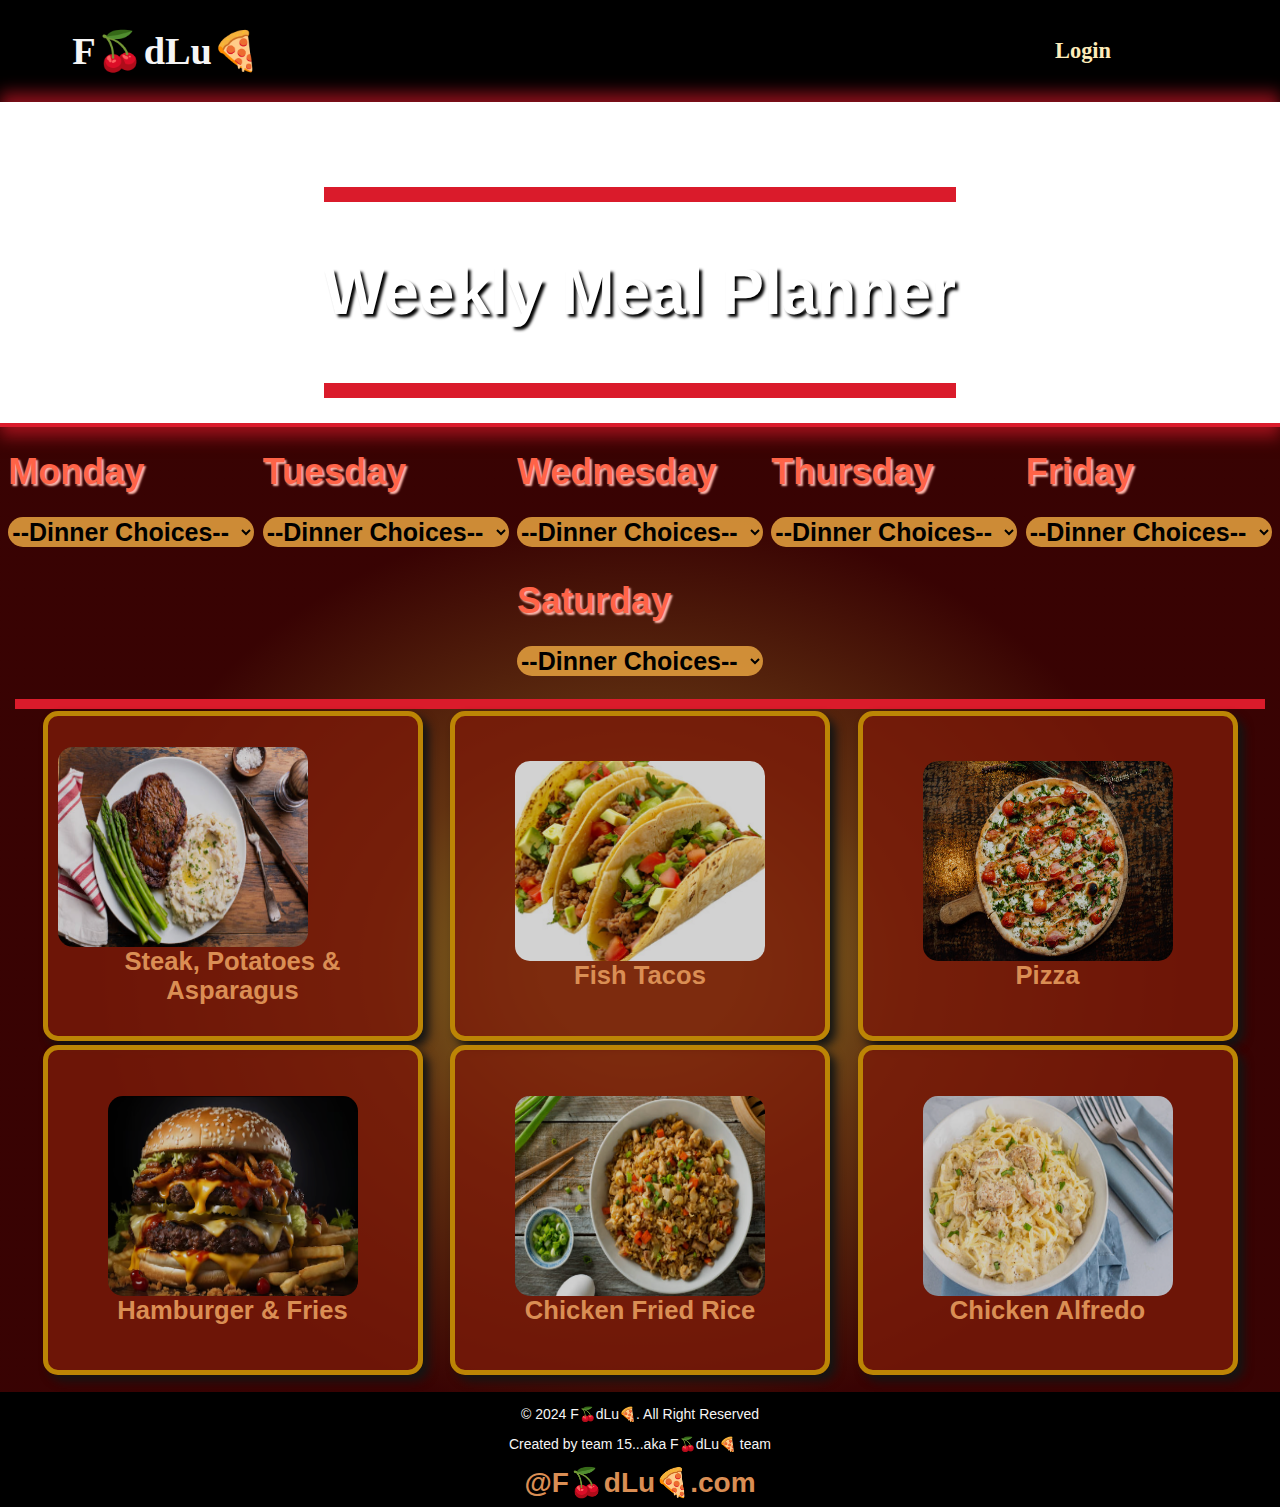
==== commit 9797bebc: "CSS and HTML changes" ====
--- a/index.html
+++ b/index.html
@@ -3,181 +3,115 @@
 <head>
     <meta charset="UTF-8">
     <meta name="viewport" content="width=device-width, initial-scale=1.0"/>
-    <link rel="reset.stylesheet" href="/reset.css"/>
-    <link rel="stylesheet" href="/style.css"/>    
+    <link rel="reset.stylesheet" href="reset.css"/>
+    <!-- <link rel="stylesheet" href="https://stackpath.bootstrapcdn.com/bootstrap/4.5.2/css/bootstrap.min.css"/> -->
+    <link rel="stylesheet" href="Assets/CSS/style.css"/>    
     <title>Weekly Meal Planner</title>
 </head>
+<body>
 <header>
-<h2>F🍒dLu🍕</h2>
-<h1>Weekly Meal Planner<h1>
-<h2>Choose your meals for the week!</h2>
-    <button id="modalBtn">Meal Options</button>
-    </header>
-<body>
-    <section>
+    <h2 class="logo">F🍒dLu🍕</h2>
+    <nav >
+    <a href="#login">Login</a>
+    </nav>
+</header>
 
-    
+    <section class="banner">
+    <div class="weekly">
+        <h2>Weekly Meal Planner</h2>
+    </div>
+</section> 
 
-    <div id="myModal" class="modal">
-        <div class="modal-content">
-                <span class="close">🍽️</span>
-                <form id="mealForm">
-                <label for="input">Meal Choices (Enter a number between 5 and 10):</label>
-                <input type="number" id="inputA" name="mealChoice" min="5" max="10" value= "5"> 
-                <br>
-        <br>
-                <label>Take Out Options:</label><br>
-                <input type="radio" id="delivery" name="takeOut" value="Delivery">
-                <label for="delivery">Delivery</label><br>
-                <input type="radio" id="pickup" name="takeOut" value="Pickup">
-                <label for="pickup">Pickup</label><br>
-        <br>   
-                <label>Vegetarian Options:</label><br>
-                <input type="radio" id="vegetarian" name="vegetarian" value="Vegetarian">
-                <label for="vegetarian">Vegetarian</label><br>
-                <input type="radio" id="nonVegetarian" name="vegetarian" value="Non-Vegetarian">
-                <label for="nonVegetarian">Non-Vegetarian</label><br>
-        <br>        
-                <label>30 Minute Meals:</label><br>
-                <input type="radio" id="meal1" name="thirtyMinuteMeals" value="Meal 1">
-                <label for="meal1">Microwave</label><br>
-                <input type="radio" id="meal2" name="thirtyMinuteMeals" value="Meal 2">
-                <label for="meal2">Air Frier</label><br>
-        <br>
-                <label>Protein:</label><br>
-                <input type="radio" id="Fish" name="protein type" value="fish">
-                <label for="Fish">Fish</label><br>
-                <input type="radio" id="Beef" name="protein type" value="Beef">
-                <label for="Beef">Beef</label><br>
-                <input type="radio" id="meal2" name="protein type" value="chicken">
-                <label for="Chicken">Chicken</label><br>
-        <br>
-                <label>Cost:</label><br>
-                <input type="radio" id="$$$" name="Expensive" value="$$$">
-                <label for="Cost">💰💰💰</label><br>
-                <input type="radio" id="$$" name="Moderate" value="$$">
-                <label for="Cost">💰💰</label><br>
-                <input type="radio" id="$" name="Cheep" value="$">
-                <label for="Cost">💰</label><br>
-                <br>
-                <button type="submit" id="submit">Submit</button>
-                </form>
-                </form>
-                </div>
-            </div> 
+    <main>
+        
+        <div class="container">
+            <h1>Monday</h1>
+            <label for="monday">
+            <select id="diSelect">
+                <option>--Dinner Choices--</option>
+            <option value="Steak&Potatoes">Steak & Potatoes</option>
+            <option value="FishTacos">Fish Tacos</option>
+            <option value="Hamburger">Hamburger</option>
+            <option value="ChickenFriedRice">Chicken Fried Rice</option>
+            <option value="ChickenAlfredo">Chicken Alfredo</option>
+            </select>
+            </label>
         </div>
-    </div>
-    </section>
-
-    <div class="container">
-        <div class="day">
-        <h1>Sunday</h1>
-        <label>
-        <select>
-        <option value="Nothing Selected">Nothing Selected</option>
-        <option value="Steak&Potatoes">Steak & Potatoes</option>
-        <option value="FishTacos">Fish Tacos</option>
-        <option value="Hamburger">Hamburger</option>
-        <option value="ChickenFriedRice">Chicken Fried Rice</option>
-        <option value="ChickenAlfredo">Chicken Alfredo</option>
-        <option value="Pizza">Pizza</option>
+        <div class="container">
+            <h1>Tuesday</h1>
+            <label for="tuesday">
+            <select id="diSelect">
+                <option>--Dinner Choices--</option>
+            <option value="Steak&Potatoes">Steak & Potatoes</option>
+            <option value="FishTacos">Fish Tacos</option>
+            <option value="Hamburger">Hamburger</option>
+            <option value="ChickenFriedRice">Chicken Fried Rice</option>
+            <option value="ChickenAlfredo">Chicken Alfredo</option>
+            </select>
+            </label>
+        </div>
+        <div class="container">
+        <h1>Wednesday</h1>
+        <label for="wednesday">
+            <select id="diSelect">
+                <option>--Dinner Choices--</option>
+            <option value="Steak&Potatoes">Steak & Potatoes</option>
+            <option value="FishTacos">Fish Tacos</option>
+            <option value="Hamburger">Hamburger</option>
+            <option value="ChickenFriedRice">Chicken Fried Rice</option>
+            <option value="ChickenAlfredo">Chicken Alfredo</option>
         </select>
         </label>
         </div>
-    
-        <div class="day">
-        <h1>Monday</h1>
-        <label>
-        <select>
-        <option value="Nothing Selected">Nothing Selected</option>
-        <option value="Steak&Potatoes">Steak & Potatoes</option>
-        <option value="FishTacos">Fish Tacos</option>
-        <option value="Hamburger">Hamburger</option>
-        <option value="ChickenFriedRice">Chicken Fried Rice</option>
-        <option value="ChickenAlfredo">Chicken Alfredo</option>
-        <option value="Pizza">Pizza</option>
-        </select>
-        </label>
+
+        <div class="container">
+            <h1>Thursday</h1>
+            <label for="thursday">
+            <select id="diSelect">
+                <option>--Dinner Choices--</option>
+            <option value="Steak&Potatoes">Steak & Potatoes</option>
+            <option value="FishTacos">Fish Tacos</option>
+            <option value="Hamburger">Hamburger</option>
+            <option value="ChickenFriedRice">Chicken Fried Rice</option>
+            <option value="ChickenAlfredo">Chicken Alfredo</option>
+            </select>
+            </label>
         </div>
-        <div class="day">
-        <h1>Tuesday</h1>
-        <label>
-        <select>
-        <option value="Nothing Selected">Nothing Selected</option>
-        <option value="Steak&Potatoes">Steak & Potatoes</option>
-        <option value="FishTacos">Fish Tacos</option>
-        <option value="Hamburger">Hamburger</option>
-        <option value="ChickenFriedRice">Chicken Fried Rice</option>
-        <option value="ChickenAlfredo">Chicken Alfredo</option>
-        <option value="Pizza">Pizza</option>
-        </select>
-        </label>
+
+        <div class="container">
+            <h1>Friday</h1>
+            <label for="friday">
+            <select id="diSelect">
+                <option>--Dinner Choices--</option>
+            <option value="Steak&Potatoes">Steak & Potatoes</option>
+            <option value="FishTacos">Fish Tacos</option>
+            <option value="Hamburger">Hamburger</option>
+            <option value="ChickenFriedRice">Chicken Fried Rice</option>
+            <option value="ChickenAlfredo">Chicken Alfredo</option>
+            </select>
+            </label>
         </div>
-        <div class="day">
-        <h1>Wednesday</h1>
-        <label>
-        <select>
-        <option value="Nothing Selected">Nothing Selected</option>
-        <option value="Steak&Potatoes">Steak & Potatoes</option>
-        <option value="FishTacos">Fish Tacos</option>
-        <option value="Hamburger">Hamburger</option>
-        <option value="ChickenFriedRice">Chicken Fried Rice</option>
-        <option value="ChickenAlfredo">Chicken Alfredo</option>
-        <option value="Pizza">Pizza</option>
-        </select>
-        </label>
+
+        <div class="container">
+            <h1>Saturday</h1>
+            <label for="saturday">
+            <select id="diSelect">
+                <option>--Dinner Choices--</option>
+            <option value="Steak&Potatoes">Steak & Potatoes</option>
+            <option value="FishTacos">Fish Tacos</option>
+            <option value="Hamburger">Hamburger</option>
+            <option value="ChickenFriedRice">Chicken Fried Rice</option>
+            <option value="ChickenAlfredo">Chicken Alfredo</option>
+            </select>
+            </label>
         </div>
-        <div class="day">
-        <h1>Thursday</h1>
-        <label>
-        <select>
-        <option value="Nothing Selected">Nothing Selected</option>
-        <option value="Steak&Potatoes">Steak & Potatoes</option>
-        <option value="FishTacos">Fish Tacos</option>
-        <option value="Hamburger">Hamburger</option>
-        <option value="ChickenFriedRice">Chicken Fried Rice</option>
-        <option value="ChickenAlfredo">Chicken Alfredo</option>
-        <option value="Pizza">Pizza</option>
-        </select>
-        </label>
-        </div>
-        <div class="day">
-        <h1>Friday</h1>
-        <label>
-        <select>
-        <option value="Nothing Selected">Nothing Selected</option>
-        <option value="Steak&Potatoes">Steak & Potatoes</option>
-        <option value="FishTacos">Fish Tacos</option>
-        <option value="Hamburger">Hamburger</option>
-        <option value="ChickenFriedRice">Chicken Fried Rice</option>
-        <option value="ChickenAlfredo">Chicken Alfredo</option>
-        <option value="Pizza">Pizza</option>
-        </select>
-        </label>
-        </div>
-        <div class="day">
-        <h1>Saturday</h1>
-        <label>
-        <select>
-        <option value="Nothing Selected">Nothing Selected</option>
-        <option value="Steak&Potatoes">Steak & Potatoes</option>
-        <option value="FishTacos">Fish Tacos</option>
-        <option value="Hamburger">Hamburger</option>
-        <option value="ChickenFriedRice">Chicken Fried Rice</option>
-        <option value="ChickenAlfredo">Chicken Alfredo</option>
-        <option value="Pizza">Pizza</option>
-        </select>
-        </label>
-        </div>
-    </div>
-
-<main>
-    <div class="food">
+        
+<section class="food">
         <div class="card">
             <div class="foodChoices">
             <a href="/Assets/docs.html/steak.html" target="Steak">
             <img src="Assets/images/Steak.png" alt="steak dinner image">
-            <div class="dinnerCho">Steak & Potatoes</div>
+            <div class="dinnerCho">Steak, Potatoes & Asparagus</div>
             </a>
         </div>
     </div>
@@ -221,16 +155,14 @@
             </a>
         </div>
     </div>
-    </section>
+</section>
 
+<script src="Assets/JS/script.js"></script>
+<footer class="container-fluid">
+    <p>&copy; 2024 F🍒dLu🍕. All Right Reserved</p>
+    <p>Created by team 15...aka F🍒dLu🍕 team</p>
+    <a link rel="#">@F🍒dLu🍕.com</a>
+</footer>
 </main>
-<script src="/script.js"></script>
 </body>
-
-
-<footer>
-    <h3>Created by: F🍒dLu🍕</h3>
-
-</footer>
-
 </html>--- a/Assets/CSS/style.css
+++ b/Assets/CSS/style.css
@@ -0,0 +1,265 @@
+*{ 
+font-family: 'Trebuchet MS', 'Lucida Sans Unicode', 'Lucida Grande', 'Lucida Sans', Arial, sans-serif; 
+}
+
+header{
+padding: 15px 6% 15px 0;  
+height: 8%;   
+background-color:black;
+display: flex;
+flex-direction: row;
+justify-content: space-between; 
+flex-wrap: wrap;
+align-items: center;
+}  
+
+header h2 {
+padding:5px 1% 5px 6%;
+margin: 0;
+font-size: 3vw;
+box-sizing: border-box; 
+line-height: 1;
+color: whitesmoke;  
+font-family: 'Shadows Into Light', cursive;
+}
+
+nav {
+padding: 15px 6% 15px 0;
+display: flex;
+flex-direction: row;
+flex-wrap: wrap;
+}
+
+nav a{
+text-decoration: none;
+padding: 5px 10px; 
+color: #feecba ;
+margin-right: 10px;
+border-radius: 5px; 
+background-repeat: no-repeat;
+background-size: 100% 0.2em;
+background-position: bottom;
+background-color: transparent;
+transition: all 0.25s ease-in;
+font-size: 1.4rem;
+font-family:fantasy ;
+}
+
+nav a:hover{
+background-image: linear-gradient(120deg, #fda085 0%, #FF6347 100%);
+background-size: 100% 100%;
+color: #fff;
+}
+
+.banner{
+background-size: cover;
+background-image: url("https://as1.ftcdn.net/v2/jpg/04/48/35/24/1000_F_448352436_SLaQ24ynqVmIA1KJ5oEJHssc0KTnWnYx.jpg"); 
+position: relative;
+background-repeat: no-repeat;
+min-height: 30vh;
+padding: 2% 6%;  
+display: flex; 
+justify-content: center;   
+align-items: flex-end;  
+margin: 0;
+box-shadow: 0 10px 15px rgba(217, 27 ,43, 0.6),  0 -10px 15px rgba(217, 27, 43, 0.6);
+border-bottom: rgb(218, 27, 43) 4px solid; 
+border-top: rgb(218, 27, 43) 0px solid;
+} 
+
+.weekly{
+font-size: 2em;
+text-align: center;
+justify-content: center;
+color: white;
+text-shadow: black 3px 3px 3px;
+border-top:  rgb(218, 27, 43) 15px solid; 
+border-bottom: rgb(218, 27, 43) 15px solid; 
+}  
+
+body {
+margin: auto;
+padding: auto; 
+height: 100vh;
+width: 100%;
+color:  rgb(218, 27, 43);  
+font-family:Verdana, Geneva, Tahoma, sans-serif;  
+}
+
+main {
+display: flex;
+flex-wrap: wrap; 
+height: 120%;
+width: 100%; 
+background: radial-gradient(rgba(116, 90, 3, 0.874) 10%, rgba(88, 37, 2, 0.94) 30%, rgba(55, 1, 1, 0.994) 60%);  
+justify-content: space-evenly;
+}
+
+.container {
+margin: 0;
+padding: 0;
+color:#FF6347 ;
+font-size: 18px;
+}
+
+h1{
+text-shadow: #ffb8ac 2px 2px 2px;
+} 
+
+section {
+display: flex;
+flex-wrap: wrap;
+justify-content: space-evenly;
+margin: 15px;
+border-top: rgb(218, 27, 43) 10px solid;   
+}
+
+/* section.food{} */
+/* .card {} */
+    
+.card:hover {
+cursor: pointer;
+box-shadow: rgb(218, 206, 149) 1px 6px 10px;
+}
+
+.foodChoices {
+background-color: rgba(123, 26, 9, 0.797);
+text-align:center;  
+font-size: .8em;  
+border: 5px solid #bc8505; 
+border-radius: 15px;
+box-shadow: rgb(20, 21, 20) 6px 6px 10px;
+padding:10px;
+align-items: center;
+display: flex;
+flex: auto;
+flex-shrink: 1;
+min-width: 250px;
+min-height: 200px;
+justify-content:center;
+width: 350px;
+height: 300px;
+border-radius: 15px;
+}
+
+.food{
+display: flex;
+flex-wrap: wrap;
+justify-content: space-evenly;
+align-items: center; 
+} 
+
+select {
+background-color: rgba(226, 157, 61, 0.881);  
+font-size: 25px;
+font-weight: bolder;
+border-radius: 20px;
+border: 0px ;
+}
+
+img {
+display: flex;
+flex: auto;
+flex-shrink: 1;
+min-width: 250px;
+min-height: 200px;
+justify-content:center;
+width: 250px;
+height: 200px;
+border-radius: 15px;
+}
+
+pre{
+color: black;
+font-size: 2em;
+font-size: 3em;
+text-align:left;
+}
+
+h2 {
+font-size: 2em;
+text-align: center;
+text-shadow: rgba(46, 5, 5, 0.893) 2px, 4px, 10px;
+}
+
+.foodChoices:hover {
+cursor: pointer;
+box-shadow: rgb(218, 206, 149) 1px 1px 8px 4px;
+}
+
+a {
+text-decoration: none;
+font-size: 2em;
+font-weight: bolder;
+color: rgb(218, 142, 84);
+border-radius: 20px; 
+}
+
+#goBack {
+font-size: 1em;
+background-color: #7c0404;
+padding: 1px;
+font-size: 2em;
+cursor: pointer;
+border-radius: 5px;
+box-shadow: rgb(20, 21, 20) 3px 2px 4px;
+}
+
+
+#print {
+width: 100px;
+height: 80px;
+background-color: #b38813;
+color: rgb(148, 11, 11);
+font-size: 2em;
+cursor: pointer;
+border: 2px solid #292721;
+border-radius: 15px;
+box-shadow: rgb(20, 21, 20) 3px 2px 4px;
+}
+
+#goBack:hover{
+color: rgb(218, 142, 84);
+text-decoration: none;
+background-color: #1c1b10;
+border: solid 2px #a17c0c;
+cursor: pointer;
+box-shadow: rgb(196, 175, 74) 3px 8px 8px;
+}
+
+#print:hover{
+background-color: #76e43b;
+border: solid 2px #292721;
+cursor: pointer;
+box-shadow: rgb(214, 200, 129) 3px 8px 8px;
+}
+
+#modal:hover {
+border: solid 2px #292721;
+cursor: pointer;
+box-shadow: rgb(171, 118, 57) 3px 8px 8px;   
+}
+
+footer {
+font-size: 14px;
+margin: 0;
+background-color: black;
+color: whitesmoke;
+text-align: center;
+width: 100%;
+padding: 0;    
+}
+
+@media screen and (min-width: 900px) {
+    body {
+        flex-direction: column;
+        width: 100%;
+    }
+}
+
+@media screen and (max-width: 900px) {
+    main {
+        flex-direction: column;
+        width: 100%;
+    }
+} 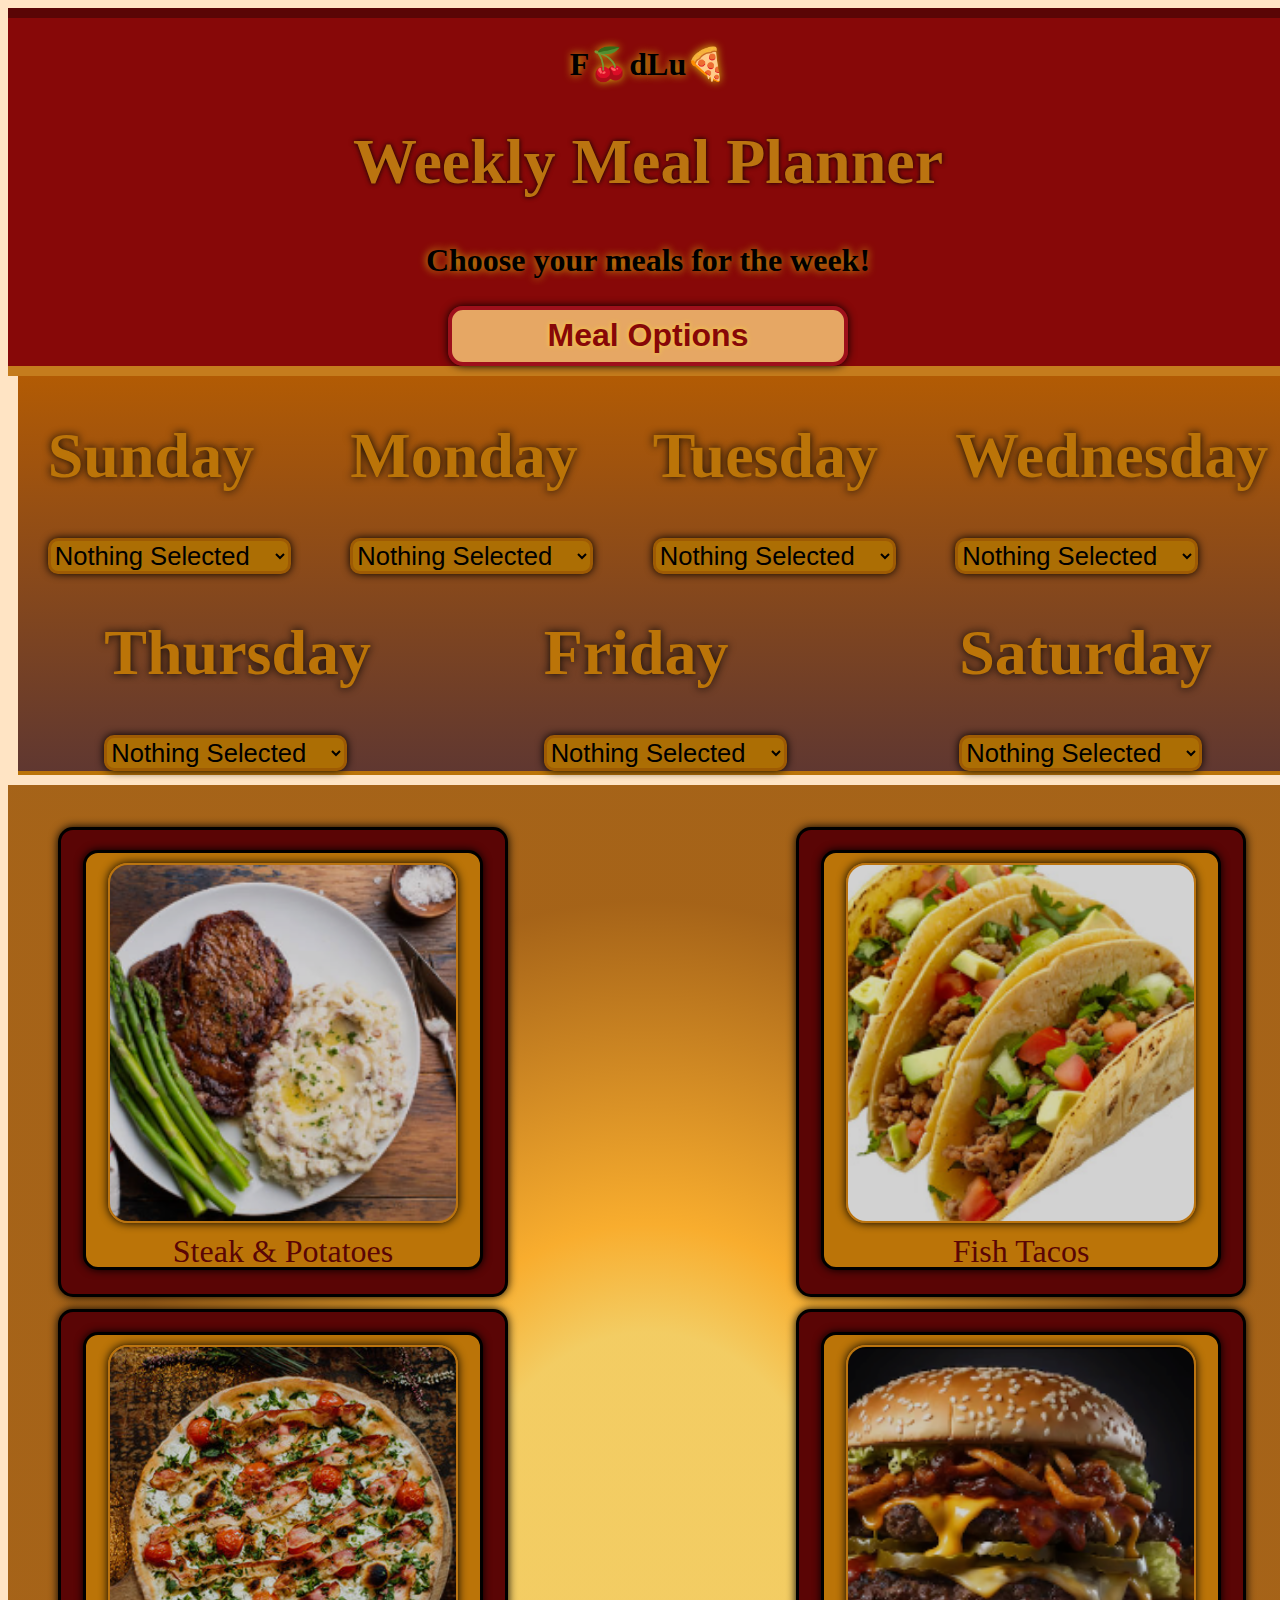
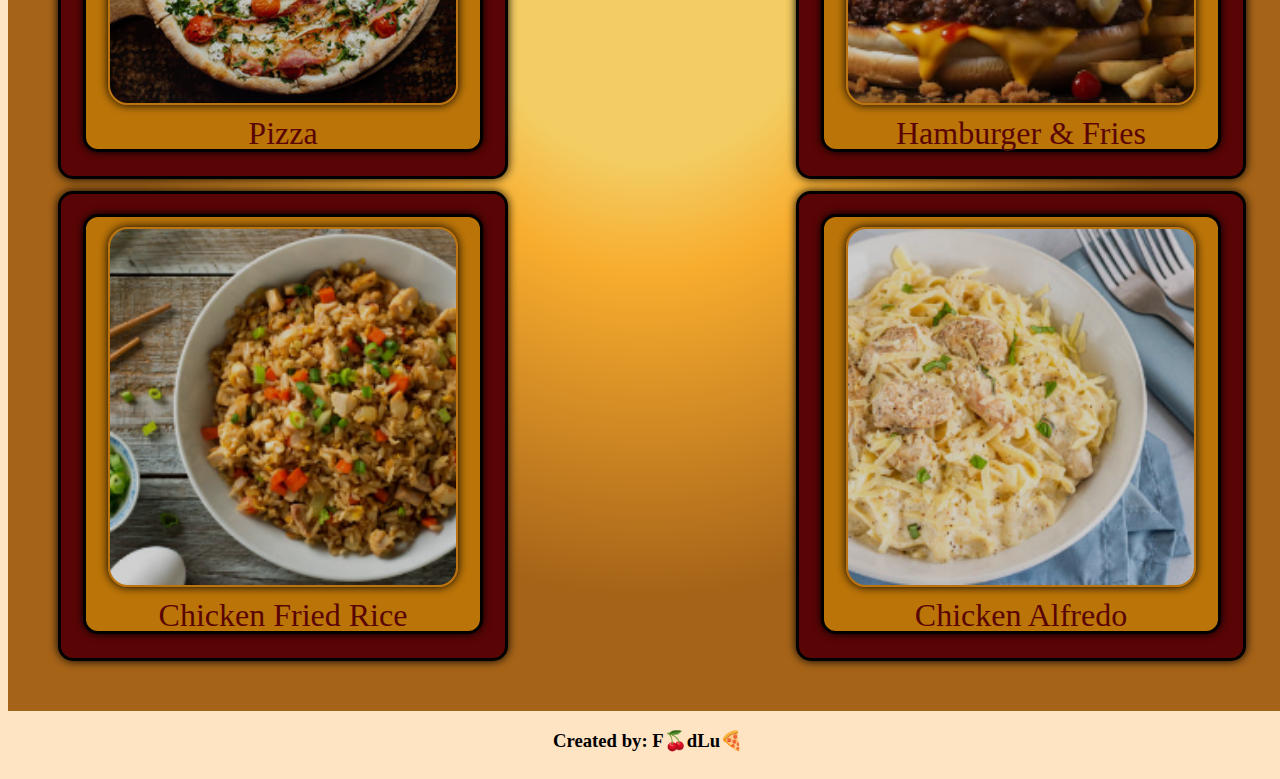
==== commit 5d5eda09: "changed colors" ====
--- a/index.html
+++ b/index.html
@@ -4,114 +4,177 @@
     <meta charset="UTF-8">
     <meta name="viewport" content="width=device-width, initial-scale=1.0"/>
     <link rel="reset.stylesheet" href="reset.css"/>
-    <!-- <link rel="stylesheet" href="https://stackpath.bootstrapcdn.com/bootstrap/4.5.2/css/bootstrap.min.css"/> -->
-    <link rel="stylesheet" href="Assets/CSS/style.css"/>    
+    <link rel="stylesheet" href="style.css"/>
     <title>Weekly Meal Planner</title>
 </head>
+<header>
+<h2>F🍒dLu🍕</h2>
+<h1>Weekly Meal Planner<h1>
+<h2>Choose your meals for the week!</h2>
+    <button id="modalBtn">Meal Options</button>
+    </header>
 <body>
-<header>
-    <h2 class="logo">F🍒dLu🍕</h2>
-    <nav >
-    <a href="#login">Login</a>
-    </nav>
-</header>
-
-    <section class="banner">
-    <div class="weekly">
-        <h2>Weekly Meal Planner</h2>
-    </div>
-</section> 
-
-    <main>
-        
-        <div class="container">
-            <h1>Monday</h1>
-            <label for="monday">
-            <select id="diSelect">
-                <option>--Dinner Choices--</option>
-            <option value="Steak&Potatoes">Steak & Potatoes</option>
-            <option value="FishTacos">Fish Tacos</option>
-            <option value="Hamburger">Hamburger</option>
-            <option value="ChickenFriedRice">Chicken Fried Rice</option>
-            <option value="ChickenAlfredo">Chicken Alfredo</option>
-            </select>
-            </label>
-        </div>
-        <div class="container">
-            <h1>Tuesday</h1>
-            <label for="tuesday">
-            <select id="diSelect">
-                <option>--Dinner Choices--</option>
-            <option value="Steak&Potatoes">Steak & Potatoes</option>
-            <option value="FishTacos">Fish Tacos</option>
-            <option value="Hamburger">Hamburger</option>
-            <option value="ChickenFriedRice">Chicken Fried Rice</option>
-            <option value="ChickenAlfredo">Chicken Alfredo</option>
-            </select>
-            </label>
-        </div>
-        <div class="container">
+    <section>
+    <div id="myModal" class="modal">
+        <div class="modal-content">
+                <span class="close">🍽️</span>
+                <form id="mealForm">
+                <label for="input">Meal Choices (Enter a number between 5 and 10):</label>
+                <input type="number" id="inputA" name="mealChoice" min="5" max="10" value= "5"> 
+                <br>
+        <br>
+                <label>Take Out Options:</label><br>
+                <input type="radio" id="delivery" name="takeOut" value="Delivery">
+                <label for="delivery">Delivery</label><br>
+                <input type="radio" id="pickup" name="takeOut" value="Pickup">
+                <label for="pickup">Pickup</label><br>
+        <br>   
+                <label>Vegetarian Options:</label><br>
+                <input type="radio" id="vegetarian" name="vegetarian" value="Vegetarian">
+                <label for="vegetarian">Vegetarian</label><br>
+                <input type="radio" id="nonVegetarian" name="vegetarian" value="Non-Vegetarian">
+                <label for="nonVegetarian">Non-Vegetarian</label><br>
+        <br>        
+                <label>30 Minute Meals:</label><br>
+                <input type="radio" id="meal1" name="thirtyMinuteMeals" value="Meal 1">
+                <label for="meal1">Microwave</label><br>
+                <input type="radio" id="meal2" name="thirtyMinuteMeals" value="Meal 2">
+                <label for="meal2">Air Frier</label><br>
+        <br>
+                <label>Protein:</label><br>
+                <input type="radio" id="Fish" name="protein type" value="fish">
+                <label for="Fish">Fish</label><br>
+                <input type="radio" id="Beef" name="protein type" value="Beef">
+                <label for="Beef">Beef</label><br>
+                <input type="radio" id="meal2" name="protein type" value="chicken">
+                <label for="Chicken">Chicken</label><br>
+        <br>
+                <label>Cost:</label><br>
+                <input type="radio" id="$$$" name="Expensive" value="$$$">
+                <label for="Cost">💰💰💰</label><br>
+                <input type="radio" id="$$" name="Moderate" value="$$">
+                <label for="Cost">💰💰</label><br>
+                <input type="radio" id="$" name="Cheep" value="$">
+                <label for="Cost">💰</label><br>
+                <br>
+                <button type="submit" id="submit">Submit</button>
+                </form>
+                </form>
+                </div>
+            </div> 
+        </div>
+    </div>
+    </section>
+
+    <div class="container">
+        <div class="day">
+        <h1>Sunday</h1>
+        <label>
+        <select>
+        <option value="Nothing Selected">Nothing Selected</option>
+        <option value="Steak&Potatoes">Steak & Potatoes</option>
+        <option value="FishTacos">Fish Tacos</option>
+        <option value="Hamburger">Hamburger</option>
+        <option value="ChickenFriedRice">Chicken Fried Rice</option>
+        <option value="ChickenAlfredo">Chicken Alfredo</option>
+        <option value="Pizza">Pizza</option>
+        </select>
+        </label>
+        </div>
+    
+        <div class="day">
+        <h1>Monday</h1>
+        <label>
+        <select>
+        <option value="Nothing Selected">Nothing Selected</option>
+        <option value="Steak&Potatoes">Steak & Potatoes</option>
+        <option value="FishTacos">Fish Tacos</option>
+        <option value="Hamburger">Hamburger</option>
+        <option value="ChickenFriedRice">Chicken Fried Rice</option>
+        <option value="ChickenAlfredo">Chicken Alfredo</option>
+        <option value="Pizza">Pizza</option>
+        </select>
+        </label>
+        </div>
+        <div class="day">
+        <h1>Tuesday</h1>
+        <label>
+        <select>
+        <option value="Nothing Selected">Nothing Selected</option>
+        <option value="Steak&Potatoes">Steak & Potatoes</option>
+        <option value="FishTacos">Fish Tacos</option>
+        <option value="Hamburger">Hamburger</option>
+        <option value="ChickenFriedRice">Chicken Fried Rice</option>
+        <option value="ChickenAlfredo">Chicken Alfredo</option>
+        <option value="Pizza">Pizza</option>
+        </select>
+        </label>
+        </div>
+        <div class="day">
         <h1>Wednesday</h1>
-        <label for="wednesday">
-            <select id="diSelect">
-                <option>--Dinner Choices--</option>
-            <option value="Steak&Potatoes">Steak & Potatoes</option>
-            <option value="FishTacos">Fish Tacos</option>
-            <option value="Hamburger">Hamburger</option>
-            <option value="ChickenFriedRice">Chicken Fried Rice</option>
-            <option value="ChickenAlfredo">Chicken Alfredo</option>
-        </select>
-        </label>
-        </div>
-
-        <div class="container">
-            <h1>Thursday</h1>
-            <label for="thursday">
-            <select id="diSelect">
-                <option>--Dinner Choices--</option>
-            <option value="Steak&Potatoes">Steak & Potatoes</option>
-            <option value="FishTacos">Fish Tacos</option>
-            <option value="Hamburger">Hamburger</option>
-            <option value="ChickenFriedRice">Chicken Fried Rice</option>
-            <option value="ChickenAlfredo">Chicken Alfredo</option>
-            </select>
-            </label>
-        </div>
-
-        <div class="container">
-            <h1>Friday</h1>
-            <label for="friday">
-            <select id="diSelect">
-                <option>--Dinner Choices--</option>
-            <option value="Steak&Potatoes">Steak & Potatoes</option>
-            <option value="FishTacos">Fish Tacos</option>
-            <option value="Hamburger">Hamburger</option>
-            <option value="ChickenFriedRice">Chicken Fried Rice</option>
-            <option value="ChickenAlfredo">Chicken Alfredo</option>
-            </select>
-            </label>
-        </div>
-
-        <div class="container">
-            <h1>Saturday</h1>
-            <label for="saturday">
-            <select id="diSelect">
-                <option>--Dinner Choices--</option>
-            <option value="Steak&Potatoes">Steak & Potatoes</option>
-            <option value="FishTacos">Fish Tacos</option>
-            <option value="Hamburger">Hamburger</option>
-            <option value="ChickenFriedRice">Chicken Fried Rice</option>
-            <option value="ChickenAlfredo">Chicken Alfredo</option>
-            </select>
-            </label>
-        </div>
-        
-<section class="food">
+        <label>
+        <select>
+        <option value="Nothing Selected">Nothing Selected</option>
+        <option value="Steak&Potatoes">Steak & Potatoes</option>
+        <option value="FishTacos">Fish Tacos</option>
+        <option value="Hamburger">Hamburger</option>
+        <option value="ChickenFriedRice">Chicken Fried Rice</option>
+        <option value="ChickenAlfredo">Chicken Alfredo</option>
+        <option value="Pizza">Pizza</option>
+        </select>
+        </label>
+        </div>
+        <div class="day">
+        <h1>Thursday</h1>
+        <label>
+        <select>
+        <option value="Nothing Selected">Nothing Selected</option>
+        <option value="Steak&Potatoes">Steak & Potatoes</option>
+        <option value="FishTacos">Fish Tacos</option>
+        <option value="Hamburger">Hamburger</option>
+        <option value="ChickenFriedRice">Chicken Fried Rice</option>
+        <option value="ChickenAlfredo">Chicken Alfredo</option>
+        <option value="Pizza">Pizza</option>
+        </select>
+        </label>
+        </div>
+        <div class="day">
+        <h1>Friday</h1>
+        <label>
+        <select>
+        <option value="Nothing Selected">Nothing Selected</option>
+        <option value="Steak&Potatoes">Steak & Potatoes</option>
+        <option value="FishTacos">Fish Tacos</option>
+        <option value="Hamburger">Hamburger</option>
+        <option value="ChickenFriedRice">Chicken Fried Rice</option>
+        <option value="ChickenAlfredo">Chicken Alfredo</option>
+        <option value="Pizza">Pizza</option>
+        </select>
+        </label>
+        </div>
+        <div class="day">
+        <h1>Saturday</h1>
+        <label>
+        <select>
+        <option value="Nothing Selected">Nothing Selected</option>
+        <option value="Steak&Potatoes">Steak & Potatoes</option>
+        <option value="FishTacos">Fish Tacos</option>
+        <option value="Hamburger">Hamburger</option>
+        <option value="ChickenFriedRice">Chicken Fried Rice</option>
+        <option value="ChickenAlfredo">Chicken Alfredo</option>
+        <option value="Pizza">Pizza</option>
+        </select>
+        </label>
+        </div>
+    </div>
+
+<main>
+    <div class="food">
         <div class="card">
             <div class="foodChoices">
             <a href="/Assets/docs.html/steak.html" target="Steak">
             <img src="Assets/images/Steak.png" alt="steak dinner image">
-            <div class="dinnerCho">Steak, Potatoes & Asparagus</div>
+            <div class="dinnerCho">Steak & Potatoes</div>
             </a>
         </div>
     </div>
@@ -155,14 +218,16 @@
             </a>
         </div>
     </div>
-</section>
-
-<script src="Assets/JS/script.js"></script>
-<footer class="container-fluid">
-    <p>&copy; 2024 F🍒dLu🍕. All Right Reserved</p>
-    <p>Created by team 15...aka F🍒dLu🍕 team</p>
-    <a link rel="#">@F🍒dLu🍕.com</a>
+    </section>
+
+</main>
+<script src="/script.js"></script>
+</body>
+
+
+<footer>
+    <h3>Created by: F🍒dLu🍕</h3>
+
 </footer>
-</main>
-</body>
+
 </html>--- a/style.css
+++ b/style.css
@@ -0,0 +1,247 @@
+*{
+    box-sizing: border-box;
+}
+
+header{
+    background-color: rgb(135, 8, 8);
+    width: 100%;
+    height: 30%;
+    border-top: 10px solid rgb(90, 5, 5);
+    border-bottom: 10px solid rgb(197, 124, 29);
+    text-align: center;
+    align-items: center;
+    text-shadow: 0px 0px 5px rgb(5, 5, 5);
+}
+
+header h1{
+    color: rgb(187, 116, 16);
+    font-size: 4em;
+    /* text-shadow: 0px 0px 10xp rgb(12, 113, 190); */
+}
+header h2{
+    font-size: 2em;
+    text-shadow: 0px 0px 8px rgba(235, 235, 14, 0.789);
+}
+
+.modal {
+    transform: scale(180%);
+    font-size: 1em;
+    display: none; 
+    position: fixed; 
+    z-index: 1000; 
+    top:30%;
+    Left:30%;
+    width: 40%; 
+    height: 40%; 
+    overflow: auto; 
+    background-color: rgb(2,2,2); 
+    background-color: rgba(0,0,0,0.4); 
+}
+
+.modal-content {
+    background-color: rgb(236, 190, 62);
+    color:rgb(90, 5, 5);
+    margin: 5% auto; 
+    padding: 5px;
+    border: 1px solid rgb(10, 10, 10);
+    width: 100%;
+    height: 100%;
+    max-width: 1000px;
+}
+
+.close {
+    color: #aaa;
+    float: right;
+    font-size: 2em;
+    font-weight: bold;
+}
+
+.close:hover,
+.close:focus {
+    color: black;
+    text-decoration: none;
+    cursor: pointer;
+}
+
+a{
+    color: rgb(90, 5, 5);
+    text-decoration: none;
+}
+
+body{
+    width: 100%;
+    /* height: 70%; */
+    background-color: bisque;
+    
+}
+#modalBtn {
+    color: rgb(135, 8, 8);
+    font-size: 2em;
+    font-weight: bolder;
+    border: 4px solid rgba(157, 14, 26, 0.99);
+    background-color: rgba(245, 191, 114, 0.867);
+    box-shadow: 0px 0px 8px black;
+    text-shadow: 0px 0px 5px rgb(250, 212, 62);
+    border-radius: 15px;
+    height: 60px;
+    width: 400px;
+}
+#modalBtn:hover{
+    background-color: aquamarine;
+    border: none;
+
+}
+
+#submit {
+    background-color: rgb(246, 222, 9);
+    height: 40px;
+    width: 100px;
+    border: 4px solid rgb(90, 5, 5);
+}
+
+#submit:hover{
+    box-shadow: 0px 0px 0px 5px yellow;
+}
+
+.container{
+    color: rgb(187, 116, 8);
+    background: linear-gradient(to bottom, rgb(178, 91, 4), rgba(52, 8, 8, 0.786)); 
+    /* background-color: rgb(90, 5, 5); */
+    text-shadow: 0px 0px 8px rgb(7, 7, 7);
+    margin: 0px 50px 0px 10px;
+    width: 100%;
+    height: 20%;
+    font-size: 2em;
+    display: flex;
+    flex-wrap: wrap;
+    flex-shrink: 1;
+    justify-content:space-around;
+    border-bottom: 4px solid;
+}
+
+select {
+    background-color: rgb(172, 110, 4);
+    border: 3px solid rgb(158, 91, 4);
+    box-shadow: 0px 0px 8px black;
+    border-radius: 10px;
+    font-size: .8em;
+}
+
+main {
+    width: 100%;
+    height: 80%;
+    background: radial-gradient(rgba(236, 191, 44, 0.64) 20%, rgba(247, 163, 19, 0.847) 30%, rgba(155, 84, 4, 0.896) 60%);
+}
+
+.food{
+    max-width: 100%;
+    margin-top: 10px;
+    padding: 40px;
+    display: flex;
+    flex-wrap: wrap;
+    flex-shrink: 1;
+    justify-content: space-between;
+
+}
+
+.card {
+    max-width: 100%;
+    margin: 2px 2px 10px 10px;
+    display:flex;
+    flex-wrap: wrap;
+    flex-shrink: 1;
+    justify-content: space-around;
+    background-color: rgb(90, 5, 5);
+    border: 3px solid black;
+    box-shadow: 0px 0px 10px black;
+    border-radius: 15px;
+    /* border:2px saddlebrown; */
+    width: 450px;
+    height: 470px;
+}
+
+.foodChoices {
+    max-width: 100%;
+    margin-top: 20px;
+    display:flex;
+    flex-wrap: wrap;
+    flex-shrink: 1;
+    text-align: center;
+    font-size: 2em;
+    justify-content: center;
+    background-color: rgb(187, 116, 8);
+    border: 3px solid black;
+    box-shadow: 0px 0px 8px black;
+    border-radius: 15px;
+    width: 400px;
+    height: 420px;
+}
+
+img{
+    border: 2px solid rgb(187, 116, 16);
+    box-shadow: 0px 0px 10px black;
+    margin: 10px;
+    border-radius: 20px;
+    display: flex;
+    flex-wrap: wrap;
+    flex-shrink: 1;
+    width: 350px;
+    height: 360px;
+    object-fit: cover;
+}
+
+footer{
+    display: flex;
+    flex-shrink: 1;
+    justify-content: center;
+}
+
+select:hover {
+    cursor: pointer;
+    background-color: aqua;
+}
+
+#mealChoice:hover {
+    /* color:green; */
+    background-color: rgb(12, 60, 60);
+    border: 2px solid blue;
+    box-shadow: 0px 0px 8px yellow;
+    cursor: pointer;
+}
+
+.card:hover {
+    border: 5px solid rgb(246, 162, 7);
+    cursor: pointer;
+    box-shadow: 0px 0px 10px rgb(240, 252, 6);
+}
+
+.foodChoices:hover {
+    cursor: pointer;
+    border: 6px solid rgb(135, 8, 8);
+}
+img:hover {
+    cursor: pointer;
+    border: 3px solid rgb(255, 255, 7)
+}
+a:hover{
+    color:rgb(255, 255, 7)
+}
+
+@media (max-width: 768px) {
+     h1 {
+    font-size: 1.8rem;
+    }
+    header{
+        font-size: .5rem;
+        background-color:rgb(4, 117, 117)
+    }
+    body {
+        background-color: rgb(172, 110, 3)
+    }
+    .container {
+        background-color: rgb(41, 224, 163);
+    }
+}
+
+
+		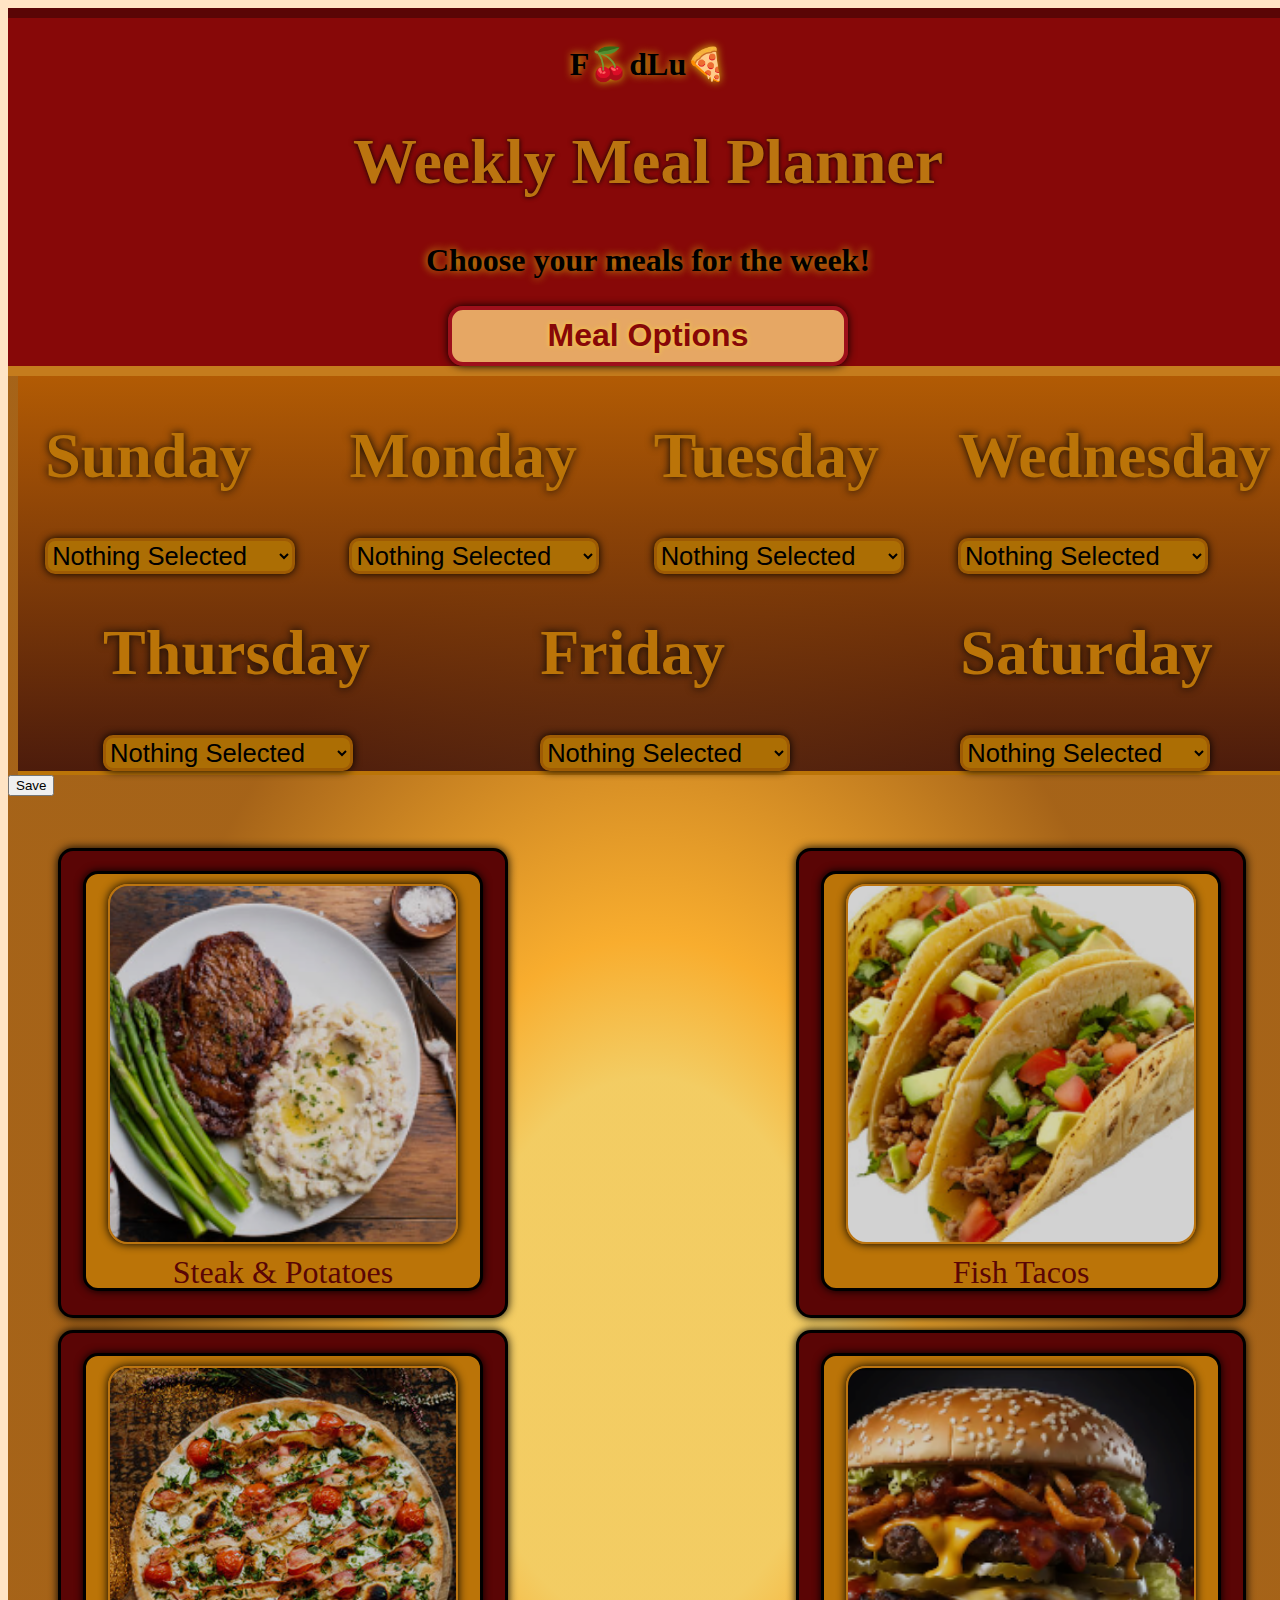
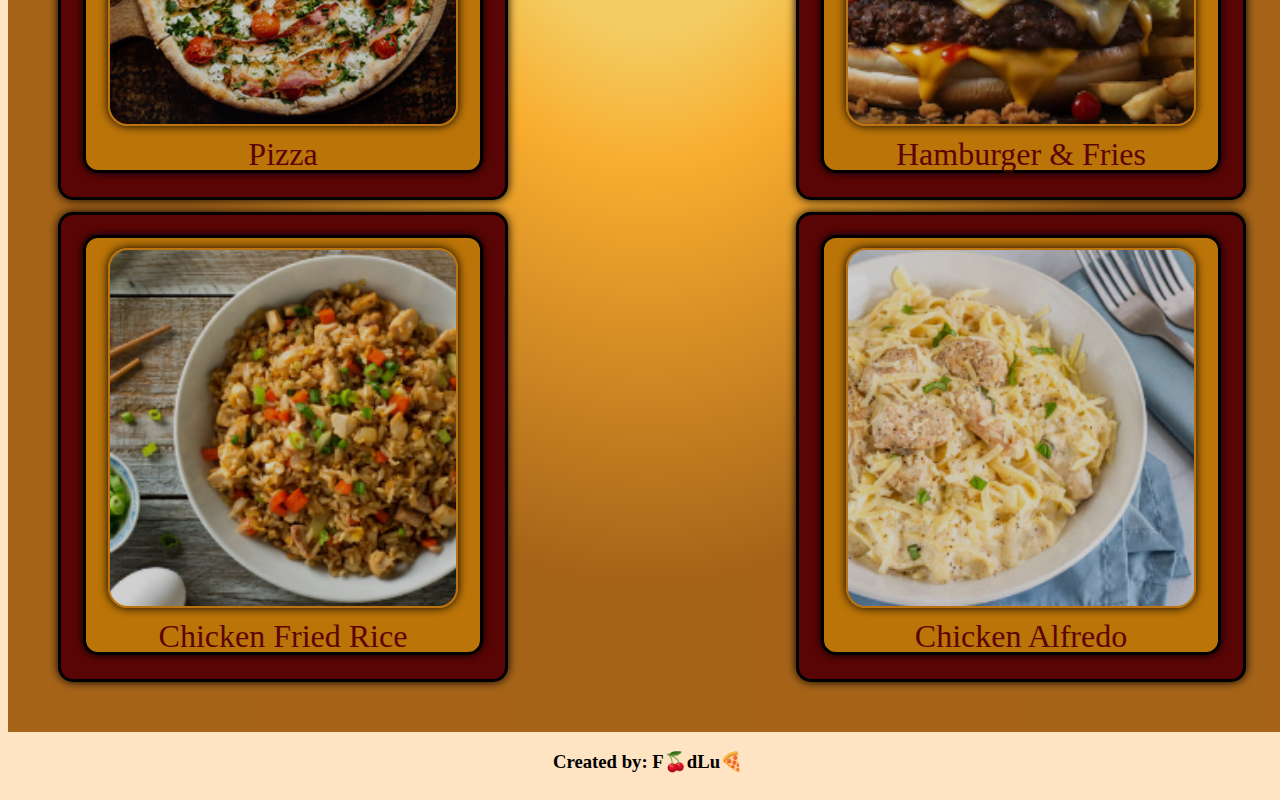
==== commit 361dd5a3: "JS and save feature to local storage" ====
--- a/index.html
+++ b/index.html
@@ -65,110 +65,54 @@
         </div>
     </div>
     </section>
-
+<main>
     <div class="container">
         <div class="day">
-        <h1>Sunday</h1>
-        <label>
-        <select>
-        <option value="Nothing Selected">Nothing Selected</option>
-        <option value="Steak&Potatoes">Steak & Potatoes</option>
-        <option value="FishTacos">Fish Tacos</option>
-        <option value="Hamburger">Hamburger</option>
-        <option value="ChickenFriedRice">Chicken Fried Rice</option>
-        <option value="ChickenAlfredo">Chicken Alfredo</option>
-        <option value="Pizza">Pizza</option>
-        </select>
-        </label>
-        </div>
-    
-        <div class="day">
-        <h1>Monday</h1>
-        <label>
-        <select>
-        <option value="Nothing Selected">Nothing Selected</option>
-        <option value="Steak&Potatoes">Steak & Potatoes</option>
-        <option value="FishTacos">Fish Tacos</option>
-        <option value="Hamburger">Hamburger</option>
-        <option value="ChickenFriedRice">Chicken Fried Rice</option>
-        <option value="ChickenAlfredo">Chicken Alfredo</option>
-        <option value="Pizza">Pizza</option>
-        </select>
-        </label>
+            <h1>Sunday</h1>
+            <label>
+                <select id="sunday"></select>
+            </label>
         </div>
         <div class="day">
-        <h1>Tuesday</h1>
-        <label>
-        <select>
-        <option value="Nothing Selected">Nothing Selected</option>
-        <option value="Steak&Potatoes">Steak & Potatoes</option>
-        <option value="FishTacos">Fish Tacos</option>
-        <option value="Hamburger">Hamburger</option>
-        <option value="ChickenFriedRice">Chicken Fried Rice</option>
-        <option value="ChickenAlfredo">Chicken Alfredo</option>
-        <option value="Pizza">Pizza</option>
-        </select>
-        </label>
+            <h1>Monday</h1>
+            <label>
+                <select id="monday"></select>
+            </label>
         </div>
         <div class="day">
-        <h1>Wednesday</h1>
-        <label>
-        <select>
-        <option value="Nothing Selected">Nothing Selected</option>
-        <option value="Steak&Potatoes">Steak & Potatoes</option>
-        <option value="FishTacos">Fish Tacos</option>
-        <option value="Hamburger">Hamburger</option>
-        <option value="ChickenFriedRice">Chicken Fried Rice</option>
-        <option value="ChickenAlfredo">Chicken Alfredo</option>
-        <option value="Pizza">Pizza</option>
-        </select>
-        </label>
+            <h1>Tuesday</h1>
+            <label>
+                <select id="tuesday"></select>
+            </label>
         </div>
         <div class="day">
-        <h1>Thursday</h1>
-        <label>
-        <select>
-        <option value="Nothing Selected">Nothing Selected</option>
-        <option value="Steak&Potatoes">Steak & Potatoes</option>
-        <option value="FishTacos">Fish Tacos</option>
-        <option value="Hamburger">Hamburger</option>
-        <option value="ChickenFriedRice">Chicken Fried Rice</option>
-        <option value="ChickenAlfredo">Chicken Alfredo</option>
-        <option value="Pizza">Pizza</option>
-        </select>
-        </label>
+            <h1>Wednesday</h1>
+            <label>
+                <select id="wednesday"></select>
+            </label>
         </div>
         <div class="day">
-        <h1>Friday</h1>
-        <label>
-        <select>
-        <option value="Nothing Selected">Nothing Selected</option>
-        <option value="Steak&Potatoes">Steak & Potatoes</option>
-        <option value="FishTacos">Fish Tacos</option>
-        <option value="Hamburger">Hamburger</option>
-        <option value="ChickenFriedRice">Chicken Fried Rice</option>
-        <option value="ChickenAlfredo">Chicken Alfredo</option>
-        <option value="Pizza">Pizza</option>
-        </select>
-        </label>
+            <h1>Thursday</h1>
+            <label>
+                <select id="thursday"></select>
+            </label>
         </div>
         <div class="day">
-        <h1>Saturday</h1>
-        <label>
-        <select>
-        <option value="Nothing Selected">Nothing Selected</option>
-        <option value="Steak&Potatoes">Steak & Potatoes</option>
-        <option value="FishTacos">Fish Tacos</option>
-        <option value="Hamburger">Hamburger</option>
-        <option value="ChickenFriedRice">Chicken Fried Rice</option>
-        <option value="ChickenAlfredo">Chicken Alfredo</option>
-        <option value="Pizza">Pizza</option>
-        </select>
-        </label>
+            <h1>Friday</h1>
+            <label>
+                <select id="friday"></select>
+            </label>
+        </div>
+        <div class="day">
+            <h1>Saturday</h1>
+            <label>
+                <select id="saturday"></select>
+            </label>
         </div>
     </div>
+    <button id="saveButton">Save</button>
 
-<main>
+
     <div class="food">
         <div class="card">
             <div class="foodChoices">
@@ -219,9 +163,9 @@
         </div>
     </div>
     </section>
+</main>
 
-</main>
-<script src="/script.js"></script>
+<script src="script.js"></script>
 </body>
 
 
